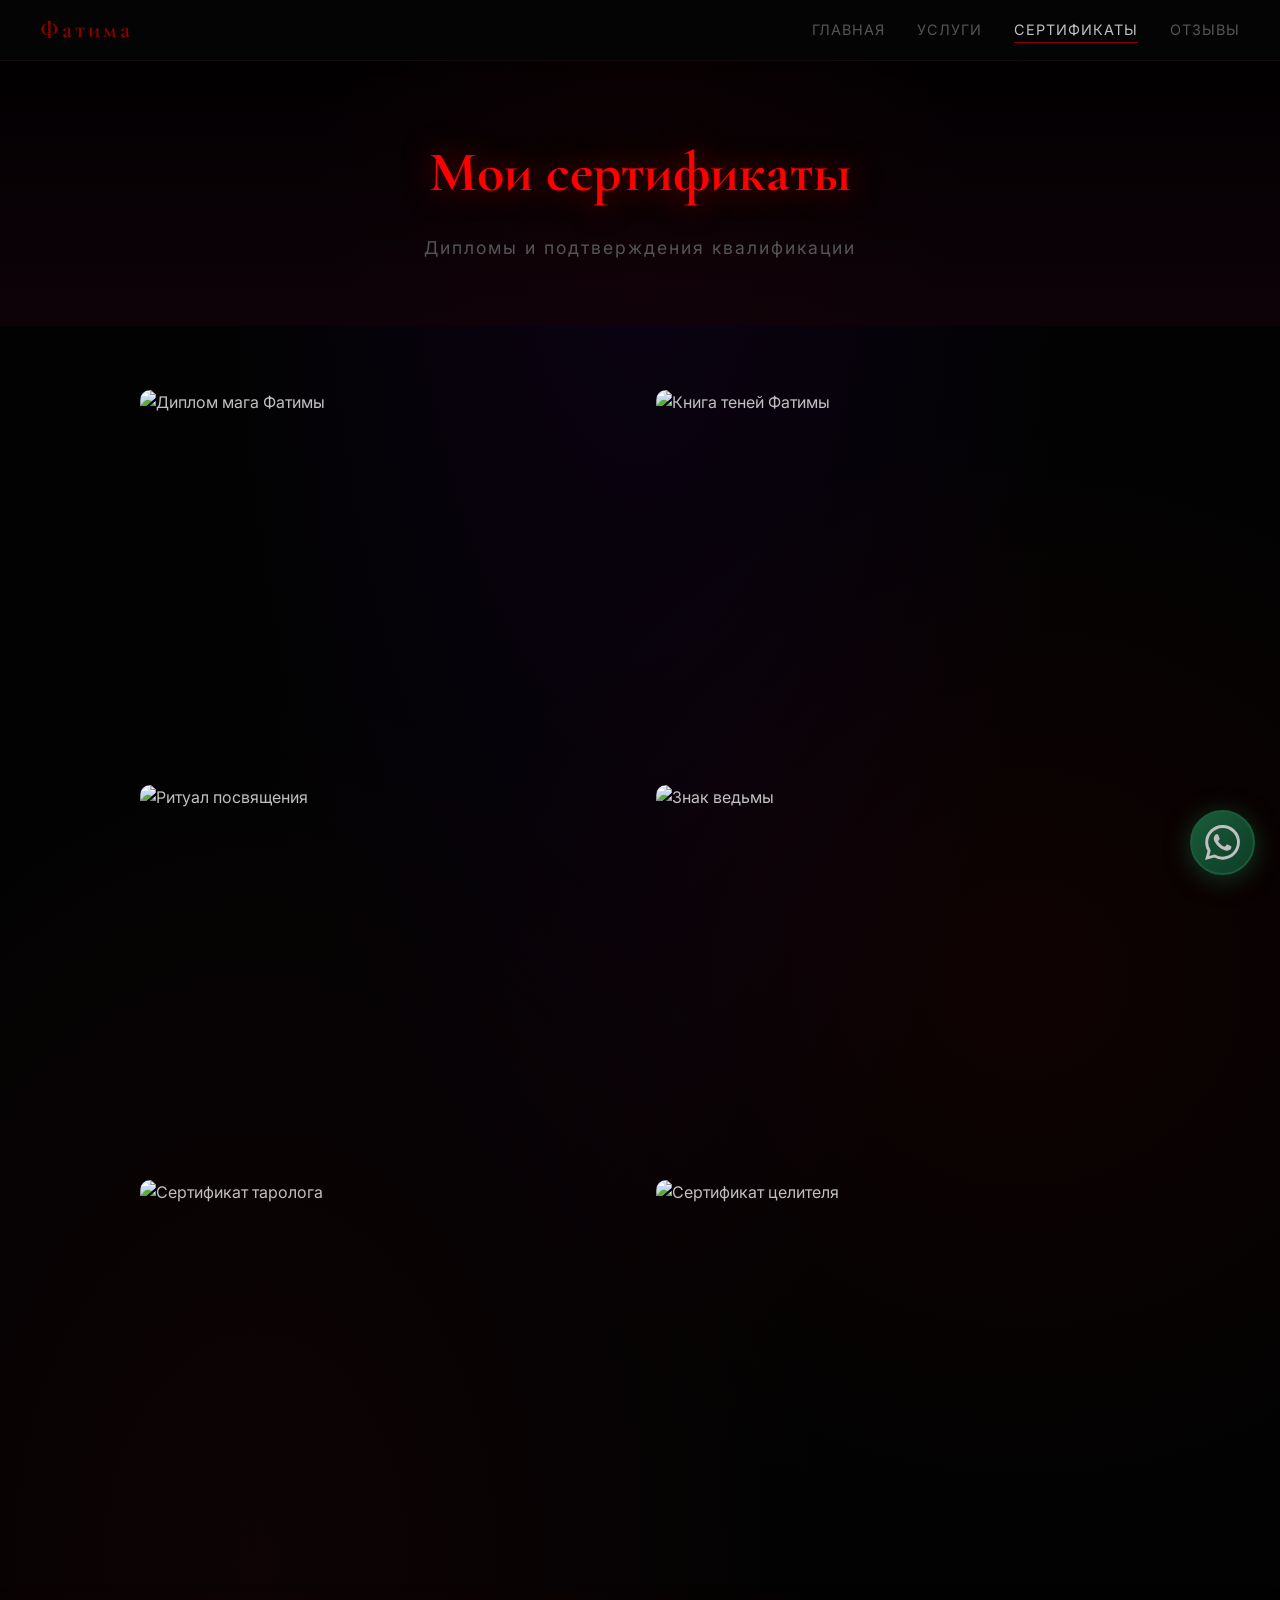
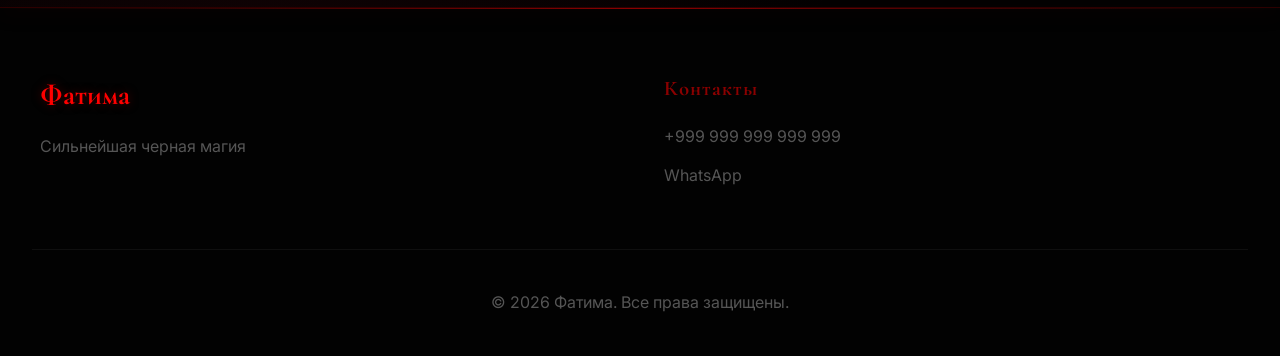
==== certificates.html @ 234cad8a "Add: navigation, services page, certificates page, favicon, og-image" ====
<!DOCTYPE html>
<html lang="ru">
<head>
    <meta charset="UTF-8">
    <meta name="viewport" content="width=device-width, initial-scale=1.0">
    <title>Сертификаты | Гадалка Фатима — Сильнейшая черная магия</title>
    <meta name="description" content="Сертификаты и дипломы гадалки Фатимы. Подтверждение квалификации в области магии и эзотерики.">
    <meta name="robots" content="index, follow">
    <link rel="canonical" href="https://c1utchw.github.io/darckmagicfatima/certificates.html">
    <meta property="og:title" content="Сертификаты | Гадалка Фатима">
    <meta property="og:description" content="Дипломы и сертификаты мага Фатимы.">
    <meta property="og:type" content="website">
    <meta property="og:url" content="https://c1utchw.github.io/darckmagicfatima/certificates.html">
    <meta property="og:image" content="images/og-image.svg">
    <link rel="icon" type="image/svg+xml" href="images/favicon.svg">
    <link rel="stylesheet" href="css/main.css">
    <link rel="stylesheet" href="css/responsive.css">
    <link rel="stylesheet" href="css/animations.css">
</head>
<body>
    <!-- ===== НАВИГАЦИЯ ===== -->
    <nav class="nav">
        <div class="nav-content">
            <a href="index.html" class="nav-logo">Фатима</a>
            <ul class="nav-links">
                <li><a href="index.html">Главная</a></li>
                <li><a href="services.html">Услуги</a></li>
                <li><a href="certificates.html" class="active">Сертификаты</a></li>
                <li><a href="index.html#reviews">Отзывы</a></li>
            </ul>
        </div>
    </nav>

    <!-- ===== ЗАГОЛОВОК СТРАНИЦЫ ===== -->
    <section class="page-header">
        <h1 class="page-title">Мои сертификаты</h1>
        <p class="page-subtitle">Дипломы и подтверждения квалификации</p>
    </section>

    <!-- ===== ГАЛЕРЕЯ СЕРТИФИКАТОВ ===== -->
    <section class="certificates-gallery">
        <div class="certificates-grid">
            <div class="certificate-item-large">
                <div class="certificate-placeholder-large">
                    <span class="occult-symbol">☥</span>
                    <span class="occult-text">Диплом мага</span>
                    <span class="occult-desc">Высшая школа магии</span>
                </div>
                <img src="images/certificate-1.jpg" alt="Диплом мага Фатимы" class="certificate-img-large" loading="lazy">
            </div>

            <div class="certificate-item-large">
                <div class="certificate-placeholder-large">
                    <span class="occult-symbol">⚚</span>
                    <span class="occult-text">Книга теней</span>
                    <span class="occult-desc">Посвящение в практики</span>
                </div>
                <img src="images/certificate-2.jpg" alt="Книга теней Фатимы" class="certificate-img-large" loading="lazy">
            </div>

            <div class="certificate-item-large">
                <div class="certificate-placeholder-large">
                    <span class="occult-symbol">⛤</span>
                    <span class="occult-text">Ритуал посвящения</span>
                    <span class="occult-desc">Прохождение обряда</span>
                </div>
                <img src="images/certificate-3.jpg" alt="Ритуал посвящения" class="certificate-img-large" loading="lazy">
            </div>

            <div class="certificate-item-large">
                <div class="certificate-placeholder-large">
                    <span class="occult-symbol">⚕</span>
                    <span class="occult-text">Знак ведьмы</span>
                    <span class="occult-desc">Подтверждение линии</span>
                </div>
                <img src="images/certificate-4.jpg" alt="Знак ведьмы" class="certificate-img-large" loading="lazy">
            </div>

            <div class="certificate-item-large">
                <div class="certificate-placeholder-large">
                    <span class="occult-symbol">✦</span>
                    <span class="occult-text">Таролог</span>
                    <span class="occult-desc">Сертификат таролога</span>
                </div>
                <img src="images/certificate-5.jpg" alt="Сертификат таролога" class="certificate-img-large" loading="lazy">
            </div>

            <div class="certificate-item-large">
                <div class="certificate-placeholder-large">
                    <span class="occult-symbol">◈</span>
                    <span class="occult-text">Целитель</span>
                    <span class="occult-desc">Энергетическая практика</span>
                </div>
                <img src="images/certificate-6.jpg" alt="Сертификат целителя" class="certificate-img-large" loading="lazy">
            </div>
        </div>
    </section>

    <!-- ===== ПОДВАЛ ===== -->
    <footer class="footer">
        <div class="footer-content">
            <div class="footer-section">
                <h3>Фатима</h3>
                <p>Сильнейшая черная магия</p>
            </div>
            <div class="footer-section">
                <h4>Контакты</h4>
                <p class="phone"><a href="tel:+999999999999999">+999 999 999 999 999</a></p>
                <p><a href="https://wa.me/999999999999999" target="_blank">WhatsApp</a></p>
            </div>
        </div>
        <div class="footer-bottom">
            <p>&copy; 2024 Фатима. Все права защищены.</p>
        </div>
    </footer>

    <!-- WhatsApp -->
    <a href="https://wa.me/999999999999999" class="whatsapp-float" target="_blank" rel="noopener" aria-label="Связаться в WhatsApp">
        <svg viewBox="0 0 24 24" fill="currentColor" width="32" height="32">
            <path d="M17.472 14.382c-.297-.149-1.758-.867-2.03-.967-.273-.099-.471-.148-.67.15-.197.297-.767.966-.94 1.164-.173.199-.347.223-.644.075-.297-.15-1.255-.463-2.39-1.475-.883-.788-1.48-1.761-1.653-2.059-.173-.297-.018-.458.13-.606.134-.133.298-.347.446-.52.149-.174.198-.298.298-.497.099-.198.05-.371-.025-.52-.075-.149-.669-1.612-.916-2.207-.242-.579-.487-.5-.669-.51-.173-.008-.371-.01-.57-.01-.198 0-.52.074-.792.372-.272.297-1.04 1.016-1.04 2.479 0 1.462 1.065 2.875 1.213 3.074.149.198 2.096 3.2 5.077 4.487.709.306 1.262.489 1.694.625.712.227 1.36.195 1.871.118.571-.085 1.758-.719 2.006-1.413.248-.694.248-1.289.173-1.413-.074-.124-.272-.198-.57-.347m-5.421 7.403h-.004a9.87 9.87 0 01-5.031-1.378l-.361-.214-3.741.982.998-3.648-.235-.374a9.86 9.86 0 01-1.51-5.26c.001-5.45 4.436-9.884 9.888-9.884 2.64 0 5.122 1.03 6.988 2.898a9.825 9.825 0 012.893 6.994c-.003 5.45-4.437 9.884-9.885 9.884m8.413-18.297A11.815 11.815 0 0012.05 0C5.495 0 .16 5.335.157 11.892c0 2.096.547 4.142 1.588 5.945L.057 24l6.305-1.654a11.882 11.882 0 005.683 1.448h.005c6.554 0 11.89-5.335 11.893-11.893a11.821 11.821 0 00-3.48-8.413Z"/>
        </svg>
    </a>

    <script src="js/main.js" defer></script>
</body>
</html>
---- css/main.css ----
/* ===== ШРИФТЫ (из siteshkull) ===== */
@import url('https://fonts.googleapis.com/css2?family=Inter:wght@300;400;500;600;700&family=Cormorant+Garamond:wght@400;500;600;700&display=swap');

/* ===== CSS ПЕРЕМЕННЫЕ ===== */
:root {
    --color-bg-dark: #020202;
    --color-bg-purple: #0d0208;
    --color-bg-red: #1a0505;
    --color-bg-card: #0a0a0f;
    --color-accent: #8b0000;
    --color-accent-bright: #ff0000;
    --color-blood: #720e1e;
    --color-purple-glow: #4a0080;
    --color-text-light: #c0c0c0;
    --color-text-muted: #555555;
    --color-whatsapp: #1a5c3a;
    --color-whatsapp-dark: #0d3d26;
    --color-firefly: #ff4400;
    
    --font-primary: 'Inter', sans-serif;
    --font-heading: 'Cormorant Garamond', serif;
    
    --shadow-accent: 0 0 30px rgba(139, 0, 0, 0.5);
    --shadow-card: 0 10px 50px rgba(0, 0, 0, 0.8);
    --shadow-purple: 0 0 40px rgba(74, 0, 128, 0.4);
}

/* ===== НАВИГАЦИЯ ===== */
.nav {
    position: fixed;
    top: 0;
    left: 0;
    right: 0;
    background: rgba(5, 5, 5, 0.95);
    backdrop-filter: blur(10px);
    border-bottom: 1px solid rgba(30, 20, 20, 0.5);
    z-index: 1000;
    padding: 0 2rem;
}

.nav-content {
    max-width: 1200px;
    margin: 0 auto;
    display: flex;
    justify-content: space-between;
    align-items: center;
    height: 60px;
}

.nav-logo {
    font-family: var(--font-heading);
    font-size: 1.5rem;
    color: var(--color-accent);
    text-decoration: none;
    letter-spacing: 3px;
    font-weight: 600;
}

.nav-links {
    display: flex;
    gap: 2rem;
    list-style: none;
}

.nav-links a {
    color: var(--color-text-muted);
    text-decoration: none;
    font-size: 0.9rem;
    letter-spacing: 1px;
    text-transform: uppercase;
    transition: color 0.3s ease;
    position: relative;
}

.nav-links a:hover,
.nav-links a.active {
    color: var(--color-text-light);
}

.nav-links a::after {
    content: '';
    position: absolute;
    bottom: -5px;
    left: 0;
    width: 0;
    height: 1px;
    background: var(--color-accent);
    transition: width 0.3s ease;
}

.nav-links a:hover::after,
.nav-links a.active::after {
    width: 100%;
}

/* ===== ЗАГОЛОВОК СТРАНИЦЫ ===== */
.page-header {
    padding: 8rem 2rem 4rem;
    text-align: center;
    background: linear-gradient(180deg, #000000 0%, #0d0208 100%);
    position: relative;
}

.page-header::before {
    content: '';
    position: absolute;
    top: 0;
    left: 0;
    right: 0;
    bottom: 0;
    background-image: radial-gradient(circle at 50% 50%, rgba(139, 0, 0, 0.05) 0%, transparent 50%);
    pointer-events: none;
}

.page-title {
    font-family: var(--font-heading);
    font-size: clamp(2rem, 6vw, 3.5rem);
    color: var(--color-accent-bright);
    text-shadow: 0 0 30px rgba(139, 0, 0, 0.8);
    margin-bottom: 1rem;
    position: relative;
}

.page-subtitle {
    color: var(--color-text-muted);
    font-size: 1.1rem;
    letter-spacing: 2px;
    position: relative;
}

/* ===== ДЕТАЛЬНЫЕ УСЛУГИ ===== */
.services-detailed {
    padding: 4rem 2rem;
    max-width: 1000px;
    margin: 0 auto;
}

.service-detail {
    display: grid;
    grid-template-columns: 80px 1fr;
    gap: 2rem;
    padding: 3rem 0;
    border-bottom: 1px solid rgba(30, 20, 20, 0.5);
}

.service-detail:last-child {
    border-bottom: none;
}

.service-number {
    font-family: var(--font-heading);
    font-size: 3rem;
    color: var(--color-accent);
    opacity: 0.3;
    line-height: 1;
}

.service-content h2 {
    font-family: var(--font-heading);
    font-size: 1.8rem;
    color: var(--color-text-light);
    margin-bottom: 1rem;
}

.service-content p {
    color: var(--color-text-muted);
    line-height: 1.8;
    margin-bottom: 1.5rem;
}

.service-features {
    list-style: none;
    margin-bottom: 2rem;
}

.service-features li {
    color: var(--color-text-muted);
    padding: 0.3rem 0;
    padding-left: 1.5rem;
    position: relative;
}

.service-features li::before {
    content: '—';
    position: absolute;
    left: 0;
    color: var(--color-accent);
    opacity: 0.5;
}

.service-price-large {
    display: inline-block;
    font-size: 1.3rem;
    color: var(--color-accent);
    margin-right: 2rem;
    font-weight: 600;
}

/* ===== ГАЛЕРЕЯ СЕРТИФИКАТОВ ===== */
.certificates-gallery {
    padding: 4rem 2rem;
    max-width: 1200px;
    margin: 0 auto;
}

.certificates-gallery .certificates-grid {
    grid-template-columns: repeat(auto-fit, minmax(350px, 1fr));
}

.certificate-item-large {
    position: relative;
}

.certificate-placeholder-large {
    width: 100%;
    aspect-ratio: 4/3;
    background: linear-gradient(145deg, #0a0a0f, #0d0208);
    border: 2px solid rgba(30, 20, 20, 0.5);
    border-radius: 10px;
    display: flex;
    flex-direction: column;
    align-items: center;
    justify-content: center;
    transition: all 0.3s ease;
}

.certificate-placeholder-large:hover {
    border-color: var(--color-accent);
}

.certificate-placeholder-large .occult-symbol {
    font-size: 3rem;
    opacity: 0.3;
    margin-bottom: 0.5rem;
}

.certificate-placeholder-large .occult-text {
    font-size: 1rem;
    color: var(--color-text-muted);
    letter-spacing: 2px;
    text-transform: uppercase;
}

.certificate-placeholder-large .occult-desc {
    font-size: 0.8rem;
    color: var(--color-text-muted);
    opacity: 0.5;
    margin-top: 0.5rem;
}

.certificate-img-large {
    width: 100%;
    aspect-ratio: 4/3;
    object-fit: cover;
    border-radius: 10px;
    display: none;
}

.certificate-img-large[src]:not([src=""]) {
    display: block;
}

.certificate-img-large[src]:not([src=""]) + .certificate-placeholder-large,
.certificate-item-large:has(.certificate-img-large[src]:not([src=""])) .certificate-placeholder-large {
    display: none;
}

/* ===== АДАПТИВ НАВИГАЦИИ ===== */
@media (max-width: 768px) {
    .nav {
        padding: 0 1rem;
    }
    
    .nav-content {
        height: 50px;
    }
    
    .nav-logo {
        font-size: 1.2rem;
    }
    
    .nav-links {
        gap: 1rem;
    }
    
    .nav-links a {
        font-size: 0.75rem;
    }
    
    .page-header {
        padding: 6rem 1rem 3rem;
    }
    
    .service-detail {
        grid-template-columns: 1fr;
        gap: 1rem;
    }
    
    .service-number {
        font-size: 2rem;
    }
    
    .certificates-gallery .certificates-grid {
        grid-template-columns: 1fr;
    }
}

/* ===== БАЗОВЫЕ СТИЛИ ===== */
* {
    margin: 0;
    padding: 0;
    box-sizing: border-box;
}

html {
    scroll-behavior: smooth;
}

body {
    font-family: var(--font-primary);
    background-color: var(--color-bg-dark);
    background-image: 
        radial-gradient(ellipse at 50% 0%, rgba(74, 0, 128, 0.15) 0%, transparent 50%),
        radial-gradient(ellipse at 80% 50%, rgba(139, 0, 0, 0.1) 0%, transparent 40%),
        radial-gradient(ellipse at 20% 80%, rgba(114, 14, 30, 0.1) 0%, transparent 40%);
    color: var(--color-text-light);
    line-height: 1.6;
    overflow-x: hidden;
}

a {
    color: var(--color-gold);
    text-decoration: none;
    transition: color 0.3s ease;
}

a:hover {
    color: var(--color-gold-dim);
}

ul {
    list-style: none;
}

img {
    max-width: 100%;
    height: auto;
    display: block;
}

/* ===== ЗАГОЛОВКИ СЕКЦИЙ ===== */
.section-title {
    font-family: var(--font-heading);
    font-size: clamp(2rem, 6vw, 3.5rem);
    color: var(--color-accent-bright);
    text-align: center;
    margin-bottom: 3rem;
    text-shadow: 0 0 30px rgba(139, 0, 0, 0.8),
                 0 0 60px rgba(139, 0, 0, 0.4),
                 0 0 10px rgba(0, 0, 0, 1);
    letter-spacing: 3px;
    font-weight: 700;
}

/* ===== ГЕРОЙ-СЕКЦИЯ ===== */
.hero {
    min-height: 100vh;
    background: linear-gradient(180deg, #000000 0%, #0d0208 40%, #1a0505 70%, #050505 100%),
                url('https://images.unsplash.com/photo-1511497584788-876760111969?w=1920&q=80') center/cover no-repeat;
    background-blend-mode: multiply;
    display: flex;
    flex-direction: column;
    align-items: center;
    justify-content: center;
    padding: 2rem;
    position: relative;
    overflow: hidden;
}

.hero::before {
    content: '';
    position: absolute;
    top: 0;
    left: 0;
    right: 0;
    bottom: 0;
    background: 
        radial-gradient(circle at 30% 70%, rgba(139, 0, 0, 0.15) 0%, transparent 50%),
        radial-gradient(circle at 70% 30%, rgba(74, 0, 128, 0.12) 0%, transparent 50%),
        repeating-linear-gradient(0deg, transparent, transparent 2px, rgba(0, 0, 0, 0.3) 2px, rgba(0, 0, 0, 0.3) 4px);
    pointer-events: none;
    opacity: 0.6;
}

.hero::after {
    content: '';
    position: absolute;
    top: 0;
    left: 0;
    right: 0;
    bottom: 0;
    background-image: url("data:image/svg+xml,%3Csvg viewBox='0 0 200 200' xmlns='http://www.w3.org/2000/svg'%3E%3Cfilter id='noise'%3E%3CfeTurbulence type='fractalNoise' baseFrequency='0.9' numOctaves='4' stitchTiles='stitch'/%3E%3C/filter%3E%3Crect width='100%25' height='100%25' filter='url(%23noise)' opacity='0.05'/%3E%3C/svg%3E");
    pointer-events: none;
    opacity: 0.4;
}

/* ===== СВЕТЛЯЧКИ ===== */
.fireflies-container {
    position: absolute;
    top: 0;
    left: 0;
    width: 100%;
    height: 100%;
    pointer-events: none;
    overflow: hidden;
    z-index: 1;
}

.firefly {
    position: absolute;
    width: 4px;
    height: 4px;
    background: var(--color-firefly);
    border-radius: 50%;
    box-shadow: 
        0 0 10px var(--color-firefly),
        0 0 20px var(--color-firefly),
        0 0 30px var(--color-firefly);
    animation: fireflyFloat 15s infinite;
    opacity: 0;
}

.firefly:nth-child(1) { left: 10%; animation-delay: 0s; animation-duration: 18s; }
.firefly:nth-child(2) { left: 20%; animation-delay: 2s; animation-duration: 22s; }
.firefly:nth-child(3) { left: 30%; animation-delay: 4s; animation-duration: 20s; }
.firefly:nth-child(4) { left: 40%; animation-delay: 1s; animation-duration: 25s; }
.firefly:nth-child(5) { left: 50%; animation-delay: 3s; animation-duration: 19s; }
.firefly:nth-child(6) { left: 60%; animation-delay: 5s; animation-duration: 21s; }
.firefly:nth-child(7) { left: 70%; animation-delay: 2.5s; animation-duration: 23s; }
.firefly:nth-child(8) { left: 80%; animation-delay: 4.5s; animation-duration: 17s; }
.firefly:nth-child(9) { left: 90%; animation-delay: 1.5s; animation-duration: 24s; }
.firefly:nth-child(10) { left: 15%; animation-delay: 3.5s; animation-duration: 16s; }
.firefly:nth-child(11) { left: 45%; animation-delay: 0.5s; animation-duration: 26s; }
.firefly:nth-child(12) { left: 75%; animation-delay: 5.5s; animation-duration: 18s; }

@keyframes fireflyFloat {
    0%, 100% {
        opacity: 0;
        transform: translateY(100vh) scale(0);
    }
    10% {
        opacity: 1;
    }
    90% {
        opacity: 1;
    }
    50% {
        transform: translateY(50vh) translateX(50px) scale(1);
    }
}

.hero-content {
    text-align: center;
    z-index: 10;
    max-width: 800px;
    position: relative;
}

/* ===== ДЕРЕВЬЯ ПО КРАЯМ ===== */
.trees-container {
    position: absolute;
    bottom: 0;
    left: 0;
    width: 100%;
    height: 100%;
    pointer-events: none;
    z-index: 5;
    overflow: hidden;
}

.tree {
    position: absolute;
    bottom: 0;
    pointer-events: auto;
    cursor: pointer;
    transition: all 0.5s ease;
    filter: drop-shadow(0 0 20px rgba(0, 0, 0, 0.8));
}

.tree-left-1 {
    left: -50px;
    bottom: -50px;
    width: 200px;
    height: 400px;
    transform: rotate(-5deg);
}

.tree-left-2 {
    left: 80px;
    bottom: -30px;
    width: 150px;
    height: 300px;
    transform: rotate(-3deg);
}

.tree-right-1 {
    right: -50px;
    bottom: -50px;
    width: 200px;
    height: 400px;
    transform: rotate(5deg) scaleX(-1);
}

.tree-right-2 {
    right: 80px;
    bottom: -30px;
    width: 150px;
    height: 300px;
    transform: rotate(3deg) scaleX(-1);
}

.tree:hover {
    transform: scale(1.05) rotate(var(--rotation, 0deg));
    filter: drop-shadow(0 0 30px rgba(139, 0, 0, 0.6));
}

.tree svg {
    width: 100%;
    height: 100%;
    fill: #0a0a0a;
}

.tree:hover svg {
    fill: #1a0505;
}

/* Tooltip для дерева */
.tree::after {
    content: attr(data-tooltip);
    position: absolute;
    bottom: 100%;
    left: 50%;
    transform: translateX(-50%) translateY(10px);
    background: rgba(10, 10, 15, 0.95);
    color: #555;
    padding: 0.5rem 1rem;
    border-radius: 3px;
    font-size: 0.75rem;
    white-space: nowrap;
    opacity: 0;
    visibility: hidden;
    transition: all 0.3s ease;
    border: 1px solid #1a1a1a;
    letter-spacing: 1px;
    text-transform: uppercase;
    z-index: 100;
}

.tree:hover::after {
    opacity: 1;
    visibility: visible;
    transform: translateX(-50%) translateY(-10px);
}

.hero-title {
    font-family: var(--font-heading);
    font-size: clamp(2.5rem, 10vw, 6rem);
    color: #ff0000;
    text-shadow: 0 0 40px rgba(255, 0, 0, 0.8),
                 0 0 80px rgba(139, 0, 0, 0.6),
                 0 0 120px rgba(74, 0, 128, 0.4),
                 0 5px 10px rgba(0, 0, 0, 1);
    margin-bottom: 0.5rem;
    letter-spacing: 5px;
    animation: darkGlow 4s ease-in-out infinite alternate, flicker 0.1s infinite;
    font-weight: 700;
    text-transform: uppercase;
}

@keyframes darkGlow {
    from {
        text-shadow: 0 0 40px rgba(255, 0, 0, 0.8),
                     0 0 80px rgba(139, 0, 0, 0.6),
                     0 0 120px rgba(74, 0, 128, 0.4);
        opacity: 0.9;
    }
    to {
        text-shadow: 0 0 60px rgba(255, 0, 0, 1),
                     0 0 100px rgba(139, 0, 0, 0.8),
                     0 0 150px rgba(74, 0, 128, 0.6);
        opacity: 1;
    }
}

@keyframes flicker {
    0%, 100% { opacity: 1; }
    92% { opacity: 1; }
    93% { opacity: 0.8; }
    94% { opacity: 1; }
    95% { opacity: 0.9; }
    96% { opacity: 1; }
}

.hero-subtitle {
    font-family: var(--font-primary);
    font-size: clamp(1.5rem, 5vw, 3rem);
    color: var(--color-text-muted);
    margin-bottom: 2rem;
    font-weight: 300;
    letter-spacing: 8px;
    text-transform: uppercase;
    text-shadow: 0 0 10px rgba(139, 0, 0, 0.5);
}

/* ===== КНОПКА WHATSAPP В ГЕРОЕ ===== */
.whatsapp-btn {
    background: linear-gradient(180deg, #1a5c3a 0%, #0d3d26 100%);
    color: #c0c0c0;
    padding: 1rem 2.5rem;
    border-radius: 50px;
    text-decoration: none;
    font-family: var(--font-primary);
    font-weight: 600;
    font-size: 1.1rem;
    display: inline-flex;
    align-items: center;
    gap: 0.8rem;
    transition: all 0.3s ease;
    box-shadow: 0 4px 20px rgba(26, 92, 58, 0.5);
    border: 2px solid #1a5c3a;
    text-transform: uppercase;
    letter-spacing: 1px;
}

.whatsapp-btn:hover {
    background: linear-gradient(180deg, #0d3d26 0%, #052015 100%);
    border-color: #2d7a50;
    transform: translateY(-5px);
    box-shadow: 0 10px 40px rgba(26, 92, 58, 0.8);
    color: #ffffff;
}

.whatsapp-icon {
    display: flex;
    align-items: center;
    justify-content: center;
}

/* ===== РАМКА ДЛЯ ФОТО ===== */
.hero-image-placeholder {
    width: 300px;
    height: 420px;
    border: 3px solid var(--color-accent);
    border-radius: 20px;
    margin-top: 3rem;
    display: flex;
    flex-direction: column;
    align-items: center;
    justify-content: center;
    background: linear-gradient(180deg, rgba(139, 0, 0, 0.1) 0%, rgba(0, 0, 0, 0.5) 100%);
    z-index: 1;
    transition: all 0.3s ease;
    box-shadow: 
        0 0 30px rgba(139, 0, 0, 0.4),
        inset 0 0 50px rgba(0, 0, 0, 0.8);
    position: relative;
}

.hero-image-placeholder::before {
    content: '';
    position: absolute;
    top: -3px;
    left: -3px;
    right: -3px;
    bottom: -3px;
    border-radius: 20px;
    background: linear-gradient(45deg, #8b0000, #4a0080, #8b0000);
    z-index: -1;
    animation: borderRotate 3s linear infinite;
    opacity: 0.5;
}

@keyframes borderRotate {
    0%, 100% { opacity: 0.3; }
    50% { opacity: 0.7; }
}

.hero-image-placeholder:hover {
    border-color: var(--color-accent-bright);
    box-shadow: 
        0 0 50px rgba(255, 0, 0, 0.6),
        inset 0 0 50px rgba(0, 0, 0, 0.8);
    transform: scale(1.02);
}

.placeholder-text {
    color: var(--color-accent-bright);
    font-family: var(--font-primary);
    font-size: 1.5rem;
    margin-bottom: 0.5rem;
    text-shadow: 0 0 10px rgba(255, 0, 0, 0.5);
    letter-spacing: 2px;
}

.placeholder-hint {
    color: var(--color-text-muted);
    font-size: 0.9rem;
    opacity: 0.6;
}

/* Скрыть плейсхолдер когда есть фото */
.certificate-img[src],
.hero-image-placeholder[src] {
    display: block;
}

.certificate-placeholder:has(+ .certificate-img[src]) {
    display: none;
}

/* ===== СЕКЦИЯ УСЛУГ ===== */
.services {
    padding: 6rem 2rem;
    background: linear-gradient(180deg, #050505 0%, #0d0208 50%, #1a0505 100%),
                url('https://images.unsplash.com/photo-1448375240586-882707db888b?w=1920&q=80') center/cover no-repeat fixed;
    background-blend-mode: multiply;
    position: relative;
}

.services::before {
    content: '';
    position: absolute;
    top: 0;
    left: 0;
    right: 0;
    bottom: 0;
    background-image: 
        radial-gradient(circle at 50% 50%, rgba(139, 0, 0, 0.05) 0%, transparent 50%),
        url("data:image/svg+xml,%3Csvg viewBox='0 0 200 200' xmlns='http://www.w3.org/2000/svg'%3E%3Cfilter id='noise2'%3E%3CfeTurbulence type='fractalNoise' baseFrequency='0.8' numOctaves='3' stitchTiles='stitch'/%3E%3C/filter%3E%3Crect width='100%25' height='100%25' filter='url(%23noise2)' opacity='0.03'/%3E%3C/svg%3E");
    pointer-events: none;
}

/* ===== ТУМАН НА CSS ===== */
.fog-container {
    position: fixed;
    top: 0;
    left: 0;
    width: 100%;
    height: 100%;
    pointer-events: none;
    z-index: 50;
    overflow: hidden;
}

.fog {
    position: absolute;
    width: 300%;
    height: 100%;
    background: 
        radial-gradient(ellipse at 30% 50%, rgba(20, 20, 30, 0.9) 0%, transparent 50%),
        radial-gradient(ellipse at 70% 60%, rgba(15, 15, 25, 0.8) 0%, transparent 45%),
        radial-gradient(ellipse at 50% 80%, rgba(25, 20, 30, 0.7) 0%, transparent 40%);
    filter: blur(60px);
    animation: fogMove 40s linear infinite;
}

.fog-layer-1 {
    top: -20%;
    opacity: 0.6;
    animation-duration: 35s;
}

.fog-layer-2 {
    top: 30%;
    opacity: 0.4;
    animation-direction: reverse;
    animation-duration: 50s;
    background: 
        radial-gradient(ellipse at 20% 40%, rgba(30, 20, 20, 0.8) 0%, transparent 45%),
        radial-gradient(ellipse at 80% 70%, rgba(20, 20, 30, 0.7) 0%, transparent 40%);
}

.fog-layer-3 {
    top: 60%;
    opacity: 0.3;
    animation-duration: 45s;
    background: 
        radial-gradient(ellipse at 50% 50%, rgba(15, 15, 20, 0.9) 0%, transparent 50%);
}

@keyframes fogMove {
    0% { transform: translateX(-66%); }
    100% { transform: translateX(0%); }
}

/* ===== ВОРОНЫ ===== */
.crows-container {
    position: fixed;
    top: 0;
    left: 0;
    width: 100%;
    height: 100%;
    pointer-events: none;
    z-index: 4;
    overflow: hidden;
}

.crow {
    position: absolute;
    width: 30px;
    height: 20px;
    opacity: 0;
    animation: crowFly 20s linear infinite;
}

.crow svg {
    width: 100%;
    height: 100%;
    fill: #000;
}

.crow-1 { top: 10%; left: -50px; animation-delay: 0s; animation-duration: 25s; }
.crow-2 { top: 20%; left: -50px; animation-delay: 5s; animation-duration: 22s; }
.crow-3 { top: 15%; left: -50px; animation-delay: 10s; animation-duration: 28s; }

@keyframes crowFly {
    0% {
        opacity: 0;
        transform: translateX(0) translateY(0) scale(0.5);
    }
    10% {
        opacity: 0.8;
    }
    90% {
        opacity: 0.8;
    }
    100% {
        opacity: 0;
        transform: translateX(calc(100vw + 200px)) translateY(100px) scale(0.8);
    }
}

/* ===== ПАУТИНА ===== */
.web {
    position: fixed;
    top: 0;
    left: 0;
    width: 150px;
    height: 150px;
    background-image: url("data:image/svg+xml,%3Csvg viewBox='0 0 150 150' xmlns='http://www.w3.org/2000/svg'%3E%3Ccircle cx='75' cy='75' r='70' fill='none' stroke='%23333' stroke-width='1' opacity='0.5'/%3E%3Ccircle cx='75' cy='75' r='50' fill='none' stroke='%23333' stroke-width='1' opacity='0.5'/%3E%3Ccircle cx='75' cy='75' r='30' fill='none' stroke='%23333' stroke-width='1' opacity='0.5'/%3E%3Cline x1='75' y1='5' x2='75' y2='145' stroke='%23333' stroke-width='1' opacity='0.5'/%3E%3Cline x1='5' y1='75' x2='145' y2='75' stroke='%23333' stroke-width='1' opacity='0.5'/%3E%3Cline x1='25' y1='25' x2='125' y2='125' stroke='%23333' stroke-width='1' opacity='0.5'/%3E%3Cline x1='125' y1='25' x2='25' y2='125' stroke='%23333' stroke-width='1' opacity='0.5'/%3E%3C/svg%3E");
    opacity: 0.3;
    z-index: 3;
    pointer-events: none;
}

.web-corner-1 { top: 0; left: 0; transform: rotate(0deg); }
.web-corner-2 { top: 0; right: 0; transform: rotate(90deg); }
.web-corner-3 { bottom: 0; left: 0; transform: rotate(-90deg); }
.web-corner-4 { bottom: 0; right: 0; transform: rotate(180deg); }

.services-grid {
    display: grid;
    grid-template-columns: repeat(auto-fit, minmax(280px, 1fr));
    gap: 2rem;
    max-width: 1200px;
    margin: 0 auto;
    position: relative;
    z-index: 1;
}

.service-card {
    background: linear-gradient(145deg, #0a0a0f, #0d0208);
    border: 1px solid rgba(139, 0, 0, 0.3);
    border-radius: 15px;
    padding: 2.5rem 2rem;
    text-align: center;
    transition: all 0.4s ease;
    position: relative;
    overflow: hidden;
    box-shadow: 0 10px 40px rgba(0, 0, 0, 0.6);
}

.service-card::before {
    content: '';
    position: absolute;
    top: 0;
    left: 0;
    right: 0;
    height: 3px;
    background: linear-gradient(90deg, transparent, #8b0000, transparent);
    transform: scaleX(0);
    transition: transform 0.4s ease;
}

.service-card::after {
    content: '';
    position: absolute;
    top: 0;
    left: 0;
    right: 0;
    bottom: 0;
    background: radial-gradient(circle at center, rgba(139, 0, 0, 0.1) 0%, transparent 70%);
    opacity: 0;
    transition: opacity 0.4s ease;
}

.service-card:hover {
    transform: translateY(-10px);
    border-color: #ff0000;
    box-shadow: 0 20px 60px rgba(139, 0, 0, 0.4);
}

.service-card:hover::before {
    transform: scaleX(1);
}

.service-card:hover::after {
    opacity: 1;
}

.service-icon {
    font-size: 4rem;
    margin-bottom: 1.5rem;
    display: block;
    filter: drop-shadow(0 0 10px rgba(139, 0, 0, 0.5));
    transition: all 0.4s ease;
}

.service-card:hover .service-icon {
    transform: scale(1.2) rotate(5deg);
    filter: drop-shadow(0 0 20px rgba(255, 0, 0, 0.8));
}

.service-card h3 {
    font-family: var(--font-heading);
    font-size: 1.5rem;
    color: var(--color-accent-bright);
    margin-bottom: 1rem;
    text-shadow: 0 0 10px rgba(139, 0, 0, 0.5);
    font-weight: 600;
}

.service-card p {
    color: var(--color-text-muted);
    margin-bottom: 1.5rem;
    font-size: 0.95rem;
    line-height: 1.7;
}

.service-price {
    display: inline-block;
    background: rgba(139, 0, 0, 0.2);
    color: var(--color-accent-bright);
    padding: 0.5rem 1.5rem;
    border-radius: 25px;
    font-weight: 600;
    border: 1px solid rgba(139, 0, 0, 0.5);
    text-shadow: 0 0 5px rgba(139, 0, 0, 0.5);
}

/* ===== СЕКЦИЯ СЕРТИФИКАТОВ ===== */
.certificates {
    padding: 6rem 2rem;
    background: linear-gradient(180deg, #1a0505 0%, #050505 100%);
    position: relative;
}

.certificates::before {
    content: '';
    position: absolute;
    top: 0;
    left: 0;
    right: 0;
    bottom: 0;
    background-image: radial-gradient(circle at 30% 70%, rgba(74, 0, 128, 0.08) 0%, transparent 50%);
    pointer-events: none;
}

.certificates-grid {
    display: grid;
    grid-template-columns: repeat(auto-fit, minmax(250px, 1fr));
    gap: 2rem;
    max-width: 1000px;
    margin: 0 auto;
    position: relative;
    z-index: 1;
}

.certificate-item {
    position: relative;
}

.certificate-placeholder {
    width: 100%;
    aspect-ratio: 4/3;
    background: linear-gradient(145deg, #0a0a0f, #0d0208);
    border: 3px solid var(--color-accent);
    border-radius: 15px;
    display: flex;
    align-items: center;
    justify-content: center;
    color: var(--color-accent-bright);
    font-family: var(--font-primary);
    font-size: 1.2rem;
    transition: all 0.3s ease;
    box-shadow: 0 10px 30px rgba(0, 0, 0, 0.6);
}

.certificate-placeholder:hover {
    border-color: var(--color-accent-bright);
    background: rgba(139, 0, 0, 0.1);
    box-shadow: 0 0 40px rgba(139, 0, 0, 0.4);
    transform: scale(1.03);
}

.occult-symbol {
    font-size: 3rem;
    margin-bottom: 1rem;
    opacity: 0.4;
    display: block;
}

.occult-text {
    font-size: 0.9rem;
    letter-spacing: 2px;
    text-transform: uppercase;
    opacity: 0.6;
}

.certificate-img {
    width: 100%;
    height: 100%;
    object-fit: cover;
    border-radius: 15px;
    box-shadow: var(--shadow-card);
    display: none;
}

.certificate-img[src]:not([src=""]) {
    display: block;
}

.certificate-img[src]:not([src=""]) + .certificate-placeholder,
.certificate-item:has(.certificate-img[src]:not([src=""])) .certificate-placeholder {
    display: none;
}

/* ===== СЕКЦИЯ ОТЗЫВОВ ===== */
.reviews {
    padding: 6rem 2rem;
    background: linear-gradient(180deg, #050505 0%, #0d0208 100%);
    position: relative;
}

.reviews::before {
    content: '';
    position: absolute;
    top: 0;
    left: 0;
    right: 0;
    bottom: 0;
    background-image: radial-gradient(circle at 70% 30%, rgba(139, 0, 0, 0.06) 0%, transparent 50%);
    pointer-events: none;
}

.reviews-grid {
    display: grid;
    grid-template-columns: repeat(auto-fit, minmax(320px, 1fr));
    gap: 2rem;
    max-width: 1200px;
    margin: 0 auto;
    position: relative;
    z-index: 1;
}

.review-card {
    background: linear-gradient(145deg, #0a0a0f, #0d0208);
    border-radius: 15px;
    padding: 2.5rem;
    border-left: 4px solid var(--color-accent);
    transition: all 0.3s ease;
    box-shadow: 0 10px 40px rgba(0, 0, 0, 0.6);
    position: relative;
    overflow: hidden;
}

.review-card::before {
    content: '"';
    position: absolute;
    top: -10px;
    right: 20px;
    font-size: 8rem;
    color: rgba(139, 0, 0, 0.1);
    font-family: Georgia, serif;
    line-height: 1;
}

.review-card:hover {
    transform: translateX(10px);
    border-left-color: var(--color-accent-bright);
    box-shadow: 0 10px 60px rgba(139, 0, 0, 0.3);
}

.review-stars {
    color: var(--color-accent);
    margin-bottom: 1rem;
    font-size: 1.1rem;
    letter-spacing: 5px;
    opacity: 0.7;
}

.review-text {
    font-style: italic;
    color: var(--color-text-muted);
    margin-bottom: 1.5rem;
    line-height: 1.8;
    font-size: 1rem;
}

.review-author {
    color: var(--color-accent);
    font-weight: 600;
    text-align: right;
    font-family: var(--font-heading);
    font-size: 1.1rem;
    letter-spacing: 1px;
}

/* ===== СЕКЦИЯ ВИДЕО ===== */
.video-section {
    padding: 6rem 2rem;
    background: linear-gradient(180deg, #0d0208 0%, #1a0505 100%);
    text-align: center;
    position: relative;
}

.video-section::before {
    content: '';
    position: absolute;
    top: 0;
    left: 0;
    right: 0;
    bottom: 0;
    background-image: radial-gradient(circle at 50% 30%, rgba(74, 0, 128, 0.1) 0%, transparent 50%);
    pointer-events: none;
}

.video-intro {
    max-width: 800px;
    margin: 0 auto 3rem;
    position: relative;
    z-index: 1;
}

.video-text {
    color: var(--color-text-muted);
    font-size: 1.1rem;
    line-height: 1.8;
    margin-top: 1.5rem;
}

.video-container {
    max-width: 800px;
    margin: 0 auto;
    border-radius: 15px;
    overflow: hidden;
    box-shadow: 0 20px 80px rgba(139, 0, 0, 0.3);
    border: 2px solid var(--color-accent);
    position: relative;
    z-index: 1;
}

#youtube-player {
    width: 100%;
    aspect-ratio: 16/9;
}

#youtube-player iframe {
    width: 100%;
    height: 100%;
}

/* ===== ПОДВАЛ ===== */
.footer {
    background: #020202;
    padding: 4rem 2rem 2rem;
    border-top: 1px solid rgba(139, 0, 0, 0.3);
    position: relative;
}

.footer::before {
    content: '';
    position: absolute;
    top: 0;
    left: 0;
    right: 0;
    height: 1px;
    background: linear-gradient(90deg, transparent, #8b0000, transparent);
    box-shadow: 0 0 20px rgba(139, 0, 0, 0.5);
}

.footer-content {
    display: grid;
    grid-template-columns: repeat(auto-fit, minmax(220px, 1fr));
    gap: 3rem;
    max-width: 1200px;
    margin: 0 auto 3rem;
}

.footer-section h3 {
    font-family: var(--font-heading);
    color: var(--color-accent-bright);
    font-size: 1.8rem;
    margin-bottom: 1rem;
    text-shadow: 0 0 10px rgba(139, 0, 0, 0.5);
}

.footer-section h4 {
    font-family: var(--font-heading);
    color: var(--color-accent);
    font-size: 1.3rem;
    margin-bottom: 1.2rem;
    letter-spacing: 1px;
}

.footer-section p {
    color: var(--color-text-muted);
    margin-bottom: 0.8rem;
}

.footer-section a {
    color: var(--color-text-muted);
    transition: color 0.3s ease;
}

.footer-section a:hover {
    color: var(--color-accent-bright);
}

.footer-desc {
    font-size: 0.9rem;
    line-height: 1.7;
}

.footer-links {
    display: flex;
    flex-direction: column;
    gap: 0.7rem;
}

.footer-links li a {
    color: var(--color-text-muted);
    transition: all 0.3s ease;
}

.footer-links li a:hover {
    color: var(--color-accent-bright);
    padding-left: 5px;
}

.footer-bottom {
    text-align: center;
    padding-top: 2.5rem;
    border-top: 1px solid rgba(255, 255, 255, 0.05);
    color: var(--color-text-muted);
}

.footer-bottom p {
    margin-bottom: 0.5rem;
}

.footer-disclaimer {
    font-size: 0.85rem;
    opacity: 0.5;
}

/* ===== ПЛАВАЮЩАЯ КНОПКА WHATSAPP ===== */
.whatsapp-float {
    position: fixed;
    bottom: 25px;
    right: 25px;
    width: 65px;
    height: 65px;
    background: linear-gradient(135deg, #1a5c3a 0%, #0d3d26 100%);
    border-radius: 50%;
    display: flex;
    align-items: center;
    justify-content: center;
    box-shadow: 0 4px 25px rgba(26, 92, 58, 0.6);
    z-index: 1000;
    transition: all 0.3s ease;
    animation: darkPulse 2s infinite;
    border: 2px solid #1a5c3a;
}

.whatsapp-float:hover {
    transform: scale(1.1);
    box-shadow: 0 6px 35px rgba(26, 92, 58, 0.9);
    border-color: #2d7a50;
}

@keyframes darkPulse {
    0%, 100% {
        transform: scale(1);
        box-shadow: 0 4px 25px rgba(26, 92, 58, 0.6);
    }
    50% {
        transform: scale(1.08);
        box-shadow: 0 6px 35px rgba(26, 92, 58, 0.8);
    }
}

.whatsapp-float svg {
    fill: #c0c0c0;
    width: 35px;
    height: 35px;
}

.whatsapp-float:hover svg {
    fill: #ffffff;
}
---- css/responsive.css ----
/* ===== АДАПТИВНЫЕ СТИЛИ ===== */

/* ===== ПЛАНШЕТЫ (до 1024px) ===== */
@media (max-width: 1024px) {
    .hero {
        padding: 3rem 1.5rem;
    }
    
    .services-grid {
        grid-template-columns: repeat(auto-fit, minmax(250px, 1fr));
        gap: 1.5rem;
    }
    
    .reviews-grid {
        grid-template-columns: repeat(auto-fit, minmax(280px, 1fr));
    }
    
    .footer-content {
        grid-template-columns: repeat(2, 1fr);
        gap: 2rem;
    }
}

/* ===== МОБИЛЬНЫЕ (до 768px) ===== */
@media (max-width: 768px) {
    .hero {
        min-height: 90vh;
        padding: 2rem 1rem;
    }
    
    .hero-content {
        max-width: 100%;
    }
    
    .hero-image-placeholder {
        width: 250px;
        height: 350px;
        margin-top: 2rem;
    }
    
    .whatsapp-btn {
        padding: 0.9rem 1.8rem;
        font-size: 1rem;
    }
    
    .services {
        padding: 4rem 1rem;
    }
    
    .services-grid {
        grid-template-columns: 1fr;
        gap: 1.5rem;
    }
    
    .service-card {
        padding: 2rem 1.5rem;
    }
    
    .certificates {
        padding: 4rem 1rem;
    }
    
    .certificates-grid {
        grid-template-columns: repeat(2, 1fr);
        gap: 1rem;
    }
    
    .reviews {
        padding: 4rem 1rem;
    }
    
    .reviews-grid {
        grid-template-columns: 1fr;
        gap: 1.5rem;
    }
    
    .review-card {
        padding: 2rem 1.5rem;
    }
    
    .video-section {
        padding: 4rem 1rem;
    }
    
    .video-text {
        font-size: 1rem;
    }
    
    .footer {
        padding: 3rem 1rem 1.5rem;
    }
    
    .footer-content {
        grid-template-columns: 1fr;
        gap: 2rem;
        text-align: center;
    }
    
    .footer-links li a:hover {
        padding-left: 0;
    }
    
    .whatsapp-float {
        bottom: 15px;
        right: 15px;
        width: 55px;
        height: 55px;
    }
    
    .whatsapp-float svg {
        width: 28px;
        height: 28px;
    }
}

/* ===== МАЛЕНЬКИЕ МОБИЛЬНЫЕ (до 480px) ===== */
@media (max-width: 480px) {
    .hero-title {
        font-size: clamp(2rem, 12vw, 3rem);
        letter-spacing: 1px;
    }
    
    .hero-subtitle {
        font-size: clamp(1.2rem, 6vw, 2rem);
        letter-spacing: 3px;
        margin-bottom: 1.5rem;
    }
    
    .hero-image-placeholder {
        width: 200px;
        height: 280px;
        margin-top: 1.5rem;
    }
    
    .placeholder-text {
        font-size: 1.2rem;
    }
    
    .placeholder-hint {
        font-size: 0.8rem;
    }
    
    .whatsapp-btn {
        padding: 0.8rem 1.5rem;
        font-size: 0.9rem;
        flex-direction: column;
        gap: 0.5rem;
    }
    
    .section-title {
        font-size: clamp(1.8rem, 8vw, 2.5rem);
        margin-bottom: 2rem;
    }
    
    .service-icon {
        font-size: 3rem;
    }
    
    .service-card h3 {
        font-size: 1.3rem;
    }
    
    .service-card p {
        font-size: 0.9rem;
    }
    
    .certificates-grid {
        grid-template-columns: 1fr;
    }
    
    .review-text {
        font-size: 0.95rem;
    }
    
    .review-author {
        font-size: 1rem;
    }
    
    .video-container {
        border-radius: 10px;
    }
    
    .footer-section h3 {
        font-size: 1.5rem;
    }
    
    .footer-section h4 {
        font-size: 1.2rem;
    }
}

/* ===== ОРИЕНТАЦИЯ LANDSCAPE НА МОБИЛЬНЫХ ===== */
@media (max-height: 500px) and (orientation: landscape) {
    .hero {
        min-height: 100vh;
        flex-direction: row;
        justify-content: space-between;
        padding: 2rem;
    }
    
    .hero-content {
        text-align: left;
        max-width: 60%;
    }
    
    .hero-image-placeholder {
        width: 180px;
        height: 240px;
        margin-top: 0;
        margin-left: 2rem;
    }
}

/* ===== ВЫСОКИЕ ЭКРАНЫ ===== */
@media (min-height: 900px) {
    .hero {
        min-height: 100vh;
    }
    
    .services,
    .certificates,
    .reviews,
    .video-section {
        padding: 8rem 2rem;
    }
}

/* ===== ПЕРЕКЛЮЧЕНИЕ НА ТЁМНУЮ ТЕМУ (если пользователь предпочитает) ===== */
@media (prefers-color-scheme: light) {
    /* Оставляем тёмную тему по умолчанию для мистического стиля */
}

/* ===== УМЕНЬШЕННОЕ ДВИЖЕНИЕ (для доступности) ===== */
@media (prefers-reduced-motion: reduce) {
    * {
        animation-duration: 0.01ms !important;
        animation-iteration-count: 1 !important;
        transition-duration: 0.01ms !important;
    }
    
    html {
        scroll-behavior: auto;
    }
}
---- css/animations.css ----
/* ===== ДОПОЛНИТЕЛЬНЫЕ АНИМАЦИИ ===== */

/* ===== ТРЯСКА ДЕРЕВА ===== */
@keyframes treeShake {
    0%, 100% { transform: rotate(var(--rotation, 0deg)) scale(1); }
    25% { transform: rotate(var(--rotation, -5deg)) scale(1.02); }
    75% { transform: rotate(var(--rotation, 5deg)) scale(1.02); }
}

/* ===== ПЛАВНОЕ ПОЯВЛЕНИЕ ПРИ СКРОЛЛЕ ===== */
.fade-in {
    opacity: 0;
    transform: translateY(30px);
    transition: opacity 0.6s ease, transform 0.6s ease;
}

.fade-in.visible {
    opacity: 1;
    transform: translateY(0);
}

/* ===== ПОЯВЛЕНИЕ КАРТОЧЕК С ЗАДЕРЖКОЙ ===== */
.service-card,
.certificate-item,
.review-card {
    opacity: 0;
    transform: translateY(30px);
    animation: fadeInUp 0.6s ease forwards;
}

.service-card:nth-child(1) { animation-delay: 0.1s; }
.service-card:nth-child(2) { animation-delay: 0.2s; }
.service-card:nth-child(3) { animation-delay: 0.3s; }
.service-card:nth-child(4) { animation-delay: 0.4s; }
.service-card:nth-child(5) { animation-delay: 0.5s; }
.service-card:nth-child(6) { animation-delay: 0.6s; }
.service-card:nth-child(7) { animation-delay: 0.7s; }
.service-card:nth-child(8) { animation-delay: 0.8s; }

.certificate-item:nth-child(1) { animation-delay: 0.1s; }
.certificate-item:nth-child(2) { animation-delay: 0.2s; }
.certificate-item:nth-child(3) { animation-delay: 0.3s; }
.certificate-item:nth-child(4) { animation-delay: 0.4s; }

.review-card:nth-child(1) { animation-delay: 0.1s; }
.review-card:nth-child(2) { animation-delay: 0.2s; }
.review-card:nth-child(3) { animation-delay: 0.3s; }
.review-card:nth-child(4) { animation-delay: 0.4s; }
.review-card:nth-child(5) { animation-delay: 0.5s; }
.review-card:nth-child(6) { animation-delay: 0.6s; }

@keyframes fadeInUp {
    to {
        opacity: 1;
        transform: translateY(0);
    }
}

/* ===== ТЁМНАЯ ПУЛЬСАЦИЯ ДЛЯ КНОПКИ WHATSAPP ===== */
@keyframes darkPulse {
    0%, 100% {
        transform: scale(1);
        box-shadow: 0 4px 25px rgba(26, 92, 58, 0.6);
    }
    50% {
        transform: scale(1.08);
        box-shadow: 0 6px 35px rgba(26, 92, 58, 0.9);
    }
}

.whatsapp-float {
    animation: darkPulse 2s ease-in-out infinite;
}

/* ===== МРАЧНОЕ СВЕЧЕНИЕ ЗАГОЛОВКА ===== */
@keyframes darkGlow {
    from {
        text-shadow: 0 0 40px rgba(255, 0, 0, 0.8),
                     0 0 80px rgba(139, 0, 0, 0.6),
                     0 0 120px rgba(74, 0, 128, 0.4);
        opacity: 0.9;
    }
    to {
        text-shadow: 0 0 60px rgba(255, 0, 0, 1),
                     0 0 100px rgba(139, 0, 0, 0.8),
                     0 0 150px rgba(74, 0, 128, 0.6);
        opacity: 1;
    }
}

@keyframes flicker {
    0%, 100% { opacity: 1; }
    92% { opacity: 1; }
    93% { opacity: 0.8; }
    94% { opacity: 1; }
    95% { opacity: 0.9; }
    96% { opacity: 1; }
}

.hero-title {
    animation: darkGlow 4s ease-in-out infinite alternate, flicker 0.1s infinite;
}

/* ===== МЕРЦАНИЕ ТЁМНЫХ ЗВЁЗД НА ФОНЕ ===== */
@keyframes darkTwinkle {
    0%, 100% { opacity: 0.2; }
    50% { opacity: 0.5; }
}

.hero::before {
    animation: darkTwinkle 5s ease-in-out infinite;
}

/* ===== ПОДЧЁРКИВАНИЕ ССЫЛОК В ПОДВАЛЕ ===== */
.footer-links li a {
    position: relative;
    display: inline-block;
}

.footer-links li a::after {
    content: '';
    position: absolute;
    bottom: -3px;
    left: 0;
    width: 0;
    height: 1px;
    background: #333;
    transition: width 0.3s ease;
}

.footer-links li a:hover::after {
    width: 100%;
}

/* ===== УВЕЛИЧЕНИЕ ИКОНОК УСЛУГ ===== */
.service-icon {
    transition: transform 0.4s ease, filter 0.4s ease;
}

.service-card:hover .service-icon {
    transform: scale(1.2) rotate(5deg);
    filter: drop-shadow(0 0 15px rgba(255, 0, 0, 0.8));
}

/* ===== ТЁМНЫЙ БЛИК НА КАРТОЧКАХ ===== */
.service-card::after {
    content: '';
    position: absolute;
    top: -50%;
    left: -50%;
    width: 200%;
    height: 200%;
    background: linear-gradient(
        45deg,
        transparent 40%,
        rgba(30, 20, 20, 0.15) 50%,
        transparent 60%
    );
    transform: rotate(45deg);
    transition: all 0.8s ease;
    opacity: 0;
}

.service-card:hover::after {
    opacity: 1;
    left: 100%;
}

/* ===== АНИМАЦИЯ ДЛЯ ЗВЁЗД В ОТЗЫВАХ ===== */
.review-stars {
    display: inline-block;
}

.review-stars {
    animation: darkStarGlow 4s ease-in-out infinite;
}

@keyframes darkStarGlow {
    0%, 100% { opacity: 0.5; }
    50% { opacity: 0.8; }
}

/* ===== ПЛАВНОЕ ПОЯВЛЕНИЕ ПРИ ЗАГРУЗКЕ ===== */
body {
    animation: pageLoad 0.8s ease-out;
}

@keyframes pageLoad {
    from {
        opacity: 0;
        filter: brightness(0.3);
    }
    to {
        opacity: 1;
        filter: brightness(1);
    }
}

/* ===== АНИМАЦИЯ ДЛЯ РАМКИ ФОТО ===== */
.hero-image-placeholder {
    animation: darkBorderPulse 6s ease-in-out infinite;
}

@keyframes darkBorderPulse {
    0%, 100% {
        border-color: #1a0a0a;
        box-shadow: 
            0 0 20px rgba(0, 0, 0, 0.6),
            inset 0 0 50px rgba(0, 0, 0, 0.8);
    }
    50% {
        border-color: #2a1010;
        box-shadow: 
            0 0 30px rgba(40, 10, 10, 0.4),
            inset 0 0 50px rgba(0, 0, 0, 0.8);
    }
}

/* ===== СКРОЛЛ-ИНДИКАТОР (можно добавить стрелку вниз) ===== */
.scroll-indicator {
    position: absolute;
    bottom: 30px;
    left: 50%;
    transform: translateX(-50%);
    animation: darkBounce 2s infinite;
}

@keyframes darkBounce {
    0%, 20%, 50%, 80%, 100% { transform: translateX(-50%) translateY(0); }
    40% { transform: translateX(-50%) translateY(-10px); }
    60% { transform: translateX(-50%) translateY(-5px); }
}

/* ===== ЭФФЕКТ ПРИ НАВЕДЕНИИ НА СЕРТИФИКАТЫ ===== */
.certificate-item {
    transition: transform 0.3s ease;
}

.certificate-item:hover {
    transform: scale(1.05);
}

.certificate-item:hover .certificate-placeholder {
    border-color: #ff0000;
    box-shadow: 0 0 40px rgba(139, 0, 0, 0.5);
}

/* ===== АНИМАЦИЯ ДЛЯ ВИДЕО КОНТЕЙНЕРА ===== */
.video-container {
    opacity: 0;
    transform: translateY(30px);
    transition: opacity 0.6s ease, transform 0.6s ease;
}

.video-container.visible {
    opacity: 1;
    transform: translateY(0);
}

/* ===== МИГАЮЩИЙ КУРСОР ДЛЯ ТЕКСТА (опционально) ===== */
@keyframes darkBlink {
    0%, 50% { opacity: 1; }
    51%, 100% { opacity: 0.3; }
}

/* ===== ЭФФЕКТ ПРИ НАВЕДЕНИИ НА ТЕЛЕФОН В ПОДВАЛЕ ===== */
.phone a {
    display: inline-block;
    transition: transform 0.3s ease, color 0.3s ease;
}

.phone a:hover {
    transform: scale(1.05);
    color: #ff0000;
}

/* ===== ЗАГРУЗКА СПИННЕР (для видео) ===== */
.video-loading {
    display: flex;
    align-items: center;
    justify-content: center;
    height: 100%;
    min-height: 300px;
}

.spinner {
    width: 50px;
    height: 50px;
    border: 4px solid rgba(139, 0, 0, 0.2);
    border-top-color: #8b0000;
    border-radius: 50%;
    animation: darkSpin 1s linear infinite;
    box-shadow: 0 0 20px rgba(139, 0, 0, 0.3);
}

@keyframes darkSpin {
    to { transform: rotate(360deg); }
}
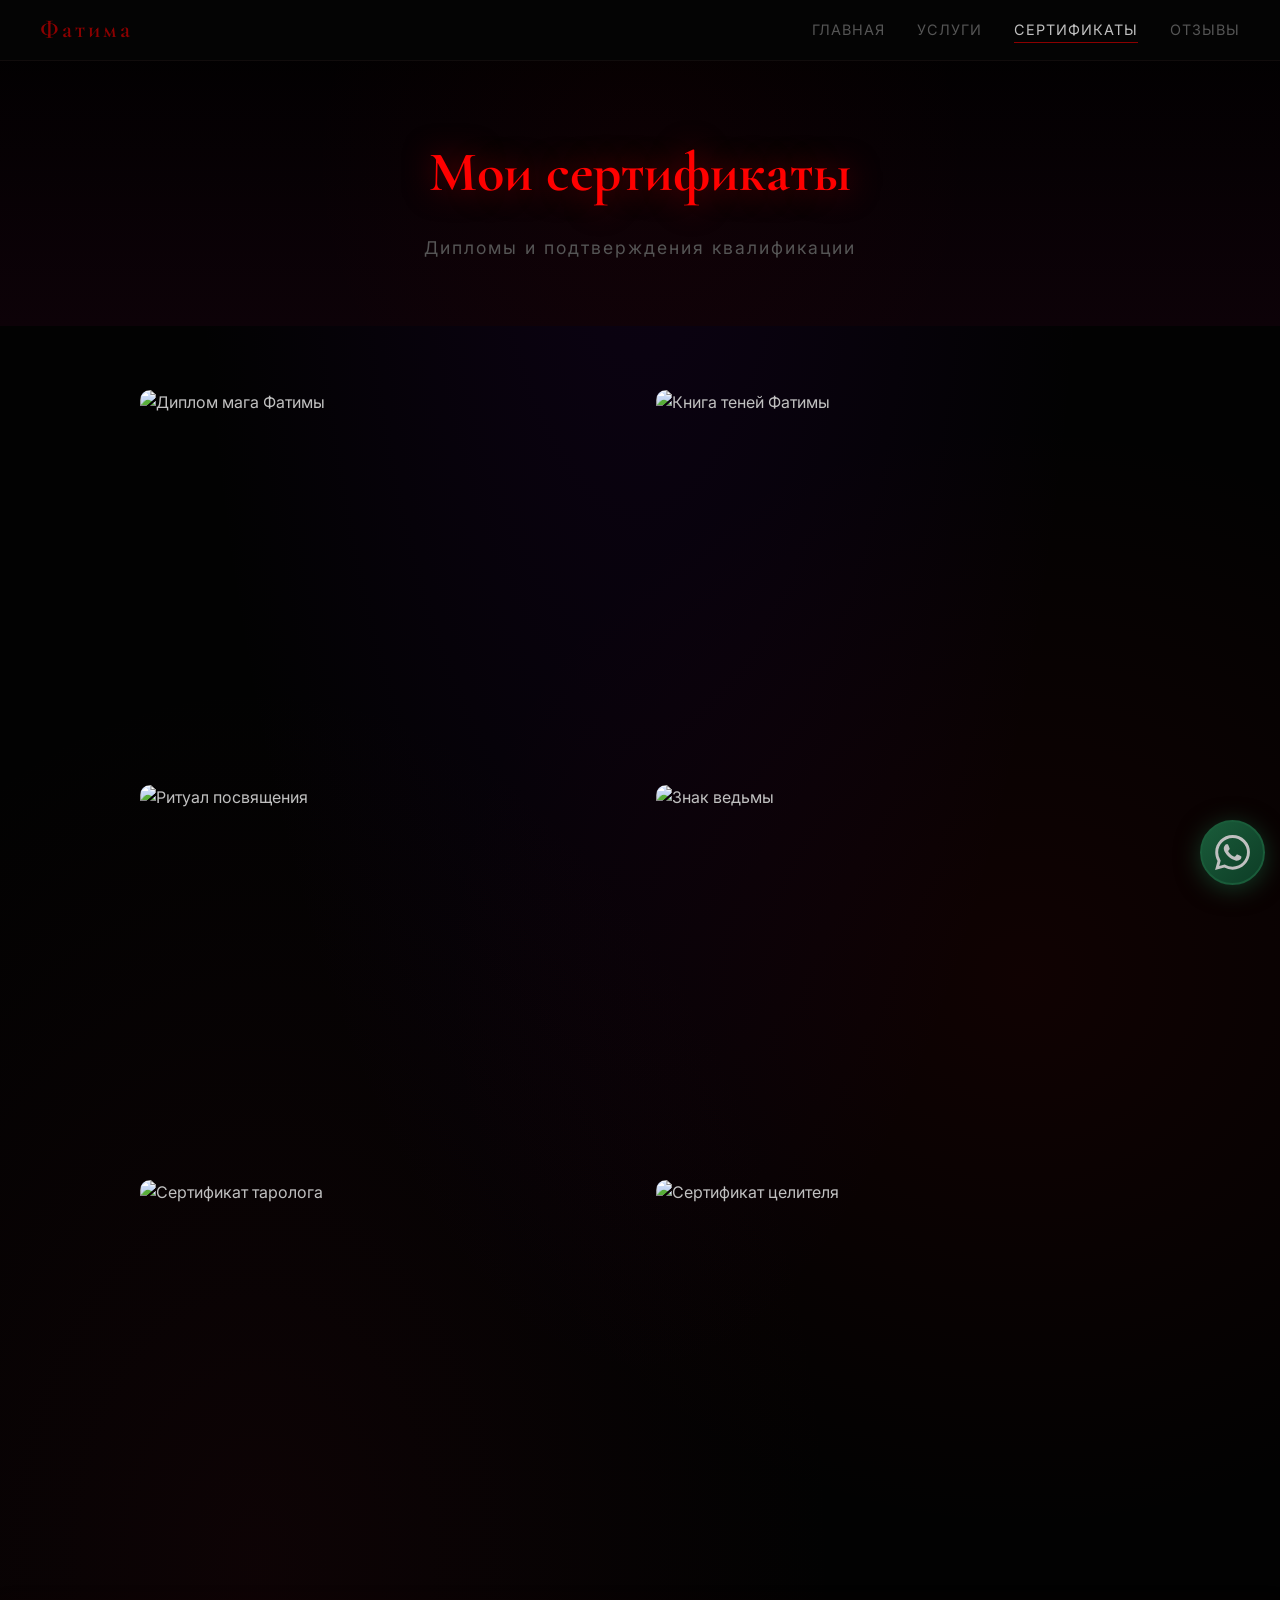
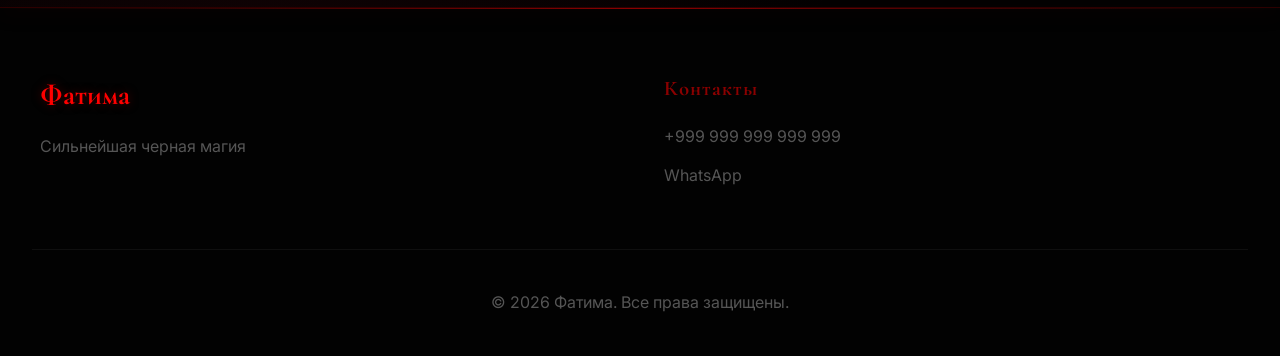
==== commit 647fff7e: "Add: reviews page, floating orbs, more auto-animations" ====
--- a/certificates.html
+++ b/certificates.html
@@ -26,7 +26,7 @@
                 <li><a href="index.html">Главная</a></li>
                 <li><a href="services.html">Услуги</a></li>
                 <li><a href="certificates.html" class="active">Сертификаты</a></li>
-                <li><a href="index.html#reviews">Отзывы</a></li>
+                <li><a href="reviews.html">Отзывы</a></li>
             </ul>
         </div>
     </nav>
--- a/css/main.css
+++ b/css/main.css
@@ -740,7 +740,7 @@
     pointer-events: none;
 }
 
-/* ===== ТУМАН НА CSS ===== */
+/* ===== РЕАЛИСТИЧНЫЙ ТУМАН (CSS-only) ===== */
 .fog-container {
     position: fixed;
     top: 0;
@@ -750,47 +750,75 @@
     pointer-events: none;
     z-index: 50;
     overflow: hidden;
-}
-
-.fog {
-    position: absolute;
-    width: 300%;
-    height: 100%;
+    opacity: 0.5;
+}
+
+/* Слой 1 - нижний туман */
+.fog-layer-1 {
+    position: absolute;
+    width: 200%;
+    height: 80%;
+    left: -50%;
+    bottom: -20%;
     background: 
-        radial-gradient(ellipse at 30% 50%, rgba(20, 20, 30, 0.9) 0%, transparent 50%),
-        radial-gradient(ellipse at 70% 60%, rgba(15, 15, 25, 0.8) 0%, transparent 45%),
-        radial-gradient(ellipse at 50% 80%, rgba(25, 20, 30, 0.7) 0%, transparent 40%);
-    filter: blur(60px);
-    animation: fogMove 40s linear infinite;
-}
-
-.fog-layer-1 {
-    top: -20%;
+        radial-gradient(ellipse 120% 100% at 30% 100%, rgba(20, 20, 25, 0.7) 0%, transparent 70%),
+        radial-gradient(ellipse 80% 60% at 60% 80%, rgba(25, 22, 28, 0.5) 0%, transparent 60%),
+        radial-gradient(ellipse 100% 80% at 80% 90%, rgba(18, 18, 22, 0.6) 0%, transparent 65%);
+    filter: blur(30px) blurX(15px);
+    animation: fogDrift1 45s linear infinite;
+}
+
+/* Слой 2 - средний туман */
+.fog-layer-2 {
+    position: absolute;
+    width: 250%;
+    height: 60%;
+    left: -75%;
+    bottom: 10%;
+    background: 
+        radial-gradient(ellipse 90% 100% at 20% 60%, rgba(22, 20, 26, 0.5) 0%, transparent 55%),
+        radial-gradient(ellipse 110% 80% at 70% 40%, rgba(28, 24, 30, 0.4) 0%, transparent 50%),
+        radial-gradient(ellipse 70% 70% at 50% 70%, rgba(20, 18, 24, 0.6) 0%, transparent 60%);
+    filter: blur(25px) blurX(12px);
+    animation: fogDrift2 60s linear infinite reverse;
     opacity: 0.6;
-    animation-duration: 35s;
-}
-
-.fog-layer-2 {
+}
+
+/* Слой 3 - верхний туман */
+.fog-layer-3 {
+    position: absolute;
+    width: 180%;
+    height: 50%;
+    left: -40%;
     top: 30%;
+    background: 
+        radial-gradient(ellipse 100% 100% at 40% 20%, rgba(24, 22, 28, 0.4) 0%, transparent 50%),
+        radial-gradient(ellipse 80% 60% at 60% 30%, rgba(20, 20, 25, 0.35) 0%, transparent 45%);
+    filter: blur(20px) blurX(10px);
+    animation: fogDrift3 50s linear infinite;
     opacity: 0.4;
-    animation-direction: reverse;
-    animation-duration: 50s;
-    background: 
-        radial-gradient(ellipse at 20% 40%, rgba(30, 20, 20, 0.8) 0%, transparent 45%),
-        radial-gradient(ellipse at 80% 70%, rgba(20, 20, 30, 0.7) 0%, transparent 40%);
-}
-
-.fog-layer-3 {
-    top: 60%;
-    opacity: 0.3;
-    animation-duration: 45s;
-    background: 
-        radial-gradient(ellipse at 50% 50%, rgba(15, 15, 20, 0.9) 0%, transparent 50%);
-}
-
-@keyframes fogMove {
-    0% { transform: translateX(-66%); }
-    100% { transform: translateX(0%); }
+}
+
+/* Анимация движения тумана */
+@keyframes fogDrift1 {
+    0% { transform: translateX(0) translateY(0); }
+    25% { transform: translateX(5%) translateY(2%); }
+    50% { transform: translateX(-3%) translateY(-1%); }
+    75% { transform: translateX(2%) translateY(1%); }
+    100% { transform: translateX(0) translateY(0); }
+}
+
+@keyframes fogDrift2 {
+    0% { transform: translateX(0) translateY(0) scale(1); }
+    33% { transform: translateX(4%) translateY(-2%) scale(1.02); }
+    66% { transform: translateX(-2%) translateY(2%) scale(0.98); }
+    100% { transform: translateX(0) translateY(0) scale(1); }
+}
+
+@keyframes fogDrift3 {
+    0% { transform: translateX(0); opacity: 0.4; }
+    50% { transform: translateX(8%); opacity: 0.5; }
+    100% { transform: translateX(0); opacity: 0.4; }
 }
 
 /* ===== ВОРОНЫ ===== */
@@ -1319,3 +1347,270 @@
 .whatsapp-float:hover svg {
     fill: #ffffff;
 }
+
+/* ===== СТРАНИЦА ОТЗЫВОВ ===== */
+.reviews-stats {
+    display: flex;
+    justify-content: center;
+    gap: 4rem;
+    padding: 3rem 2rem;
+    background: linear-gradient(180deg, #0d0208, #050505);
+    flex-wrap: wrap;
+}
+
+.stat-item {
+    text-align: center;
+    animation: statFloat 3s ease-in-out infinite;
+}
+
+.stat-item:nth-child(2) { animation-delay: 0.5s; }
+.stat-item:nth-child(3) { animation-delay: 1s; }
+
+@keyframes statFloat {
+    0%, 100% { transform: translateY(0); }
+    50% { transform: translateY(-8px); }
+}
+
+.stat-number {
+    display: block;
+    font-family: var(--font-heading);
+    font-size: 3rem;
+    color: var(--color-accent);
+    text-shadow: 0 0 20px rgba(139, 0, 0, 0.5);
+    line-height: 1;
+}
+
+.stat-label {
+    display: block;
+    color: var(--color-text-muted);
+    font-size: 0.9rem;
+    margin-top: 0.5rem;
+    letter-spacing: 1px;
+}
+
+.reviews-detailed {
+    padding: 4rem 2rem;
+    max-width: 800px;
+    margin: 0 auto;
+}
+
+.review-detailed-item {
+    background: linear-gradient(145deg, #0a0a0f, #0d0208);
+    border: 1px solid rgba(30, 20, 20, 0.5);
+    border-radius: 15px;
+    padding: 2rem;
+    margin-bottom: 2rem;
+    position: relative;
+    overflow: hidden;
+    animation: reviewSlideIn 0.8s ease forwards;
+    opacity: 0;
+}
+
+.review-detailed-item:nth-child(1) { animation-delay: 0.1s; }
+.review-detailed-item:nth-child(2) { animation-delay: 0.2s; }
+.review-detailed-item:nth-child(3) { animation-delay: 0.3s; }
+.review-detailed-item:nth-child(4) { animation-delay: 0.4s; }
+.review-detailed-item:nth-child(5) { animation-delay: 0.5s; }
+.review-detailed-item:nth-child(6) { animation-delay: 0.6s; }
+
+@keyframes reviewSlideIn {
+    from {
+        opacity: 0;
+        transform: translateX(-30px);
+    }
+    to {
+        opacity: 1;
+        transform: translateX(0);
+    }
+}
+
+.review-detailed-item::before {
+    content: '"';
+    position: absolute;
+    top: 10px;
+    right: 20px;
+    font-family: var(--font-heading);
+    font-size: 5rem;
+    color: var(--color-accent);
+    opacity: 0.1;
+    line-height: 1;
+}
+
+.review-header {
+    display: flex;
+    justify-content: space-between;
+    align-items: center;
+    margin-bottom: 1rem;
+    flex-wrap: wrap;
+    gap: 0.5rem;
+}
+
+.review-stars-detailed {
+    color: var(--color-accent);
+    letter-spacing: 3px;
+    font-size: 1.1rem;
+    animation: starTwinkle 2s ease-in-out infinite;
+}
+
+@keyframes starTwinkle {
+    0%, 100% { opacity: 0.6; }
+    50% { opacity: 1; }
+}
+
+.review-service {
+    color: var(--color-text-muted);
+    font-size: 0.8rem;
+    text-transform: uppercase;
+    letter-spacing: 1px;
+    padding: 0.3rem 0.8rem;
+    border: 1px solid rgba(30, 20, 20, 0.5);
+    border-radius: 20px;
+}
+
+.review-text-detailed {
+    color: var(--color-text-muted);
+    line-height: 1.8;
+    font-style: italic;
+    margin-bottom: 1.5rem;
+    font-size: 1rem;
+}
+
+.review-footer {
+    display: flex;
+    justify-content: space-between;
+    align-items: center;
+    border-top: 1px solid rgba(30, 20, 20, 0.3);
+    padding-top: 1rem;
+    flex-wrap: wrap;
+    gap: 0.5rem;
+}
+
+.review-author-detailed {
+    color: var(--color-text-light);
+    font-weight: 500;
+}
+
+.review-date {
+    color: var(--color-text-muted);
+    font-size: 0.8rem;
+    opacity: 0.6;
+}
+
+.reviews-cta {
+    text-align: center;
+    padding: 4rem 2rem;
+    background: linear-gradient(180deg, #050505, #0d0208);
+}
+
+.reviews-cta h2 {
+    font-family: var(--font-heading);
+    font-size: 2rem;
+    color: var(--color-accent-bright);
+    margin-bottom: 1rem;
+}
+
+.reviews-cta p {
+    color: var(--color-text-muted);
+    margin-bottom: 2rem;
+}
+
+/* ===== ДВИЖУЩИЕСЯ ЭЛЕМЕНТЫ ФОНА ===== */
+.floating-orb {
+    position: fixed;
+    width: 200px;
+    height: 200px;
+    border-radius: 50%;
+    background: radial-gradient(circle, rgba(139, 0, 0, 0.03) 0%, transparent 70%);
+    pointer-events: none;
+    z-index: 1;
+    animation: orbFloat 20s ease-in-out infinite;
+}
+
+.floating-orb:nth-child(1) {
+    top: 20%;
+    left: 10%;
+    animation-delay: 0s;
+    width: 300px;
+    height: 300px;
+}
+
+.floating-orb:nth-child(2) {
+    top: 60%;
+    right: 10%;
+    animation-delay: 5s;
+    width: 250px;
+    height: 250px;
+}
+
+.floating-orb:nth-child(3) {
+    bottom: 20%;
+    left: 30%;
+    animation-delay: 10s;
+    width: 180px;
+    height: 180px;
+}
+
+@keyframes orbFloat {
+    0%, 100% {
+        transform: translate(0, 0) scale(1);
+        opacity: 0.3;
+    }
+    25% {
+        transform: translate(30px, -20px) scale(1.1);
+        opacity: 0.5;
+    }
+    50% {
+        transform: translate(-20px, 30px) scale(0.9);
+        opacity: 0.3;
+    }
+    75% {
+        transform: translate(20px, 20px) scale(1.05);
+        opacity: 0.4;
+    }
+}
+
+/* ===== ПЛАВНОЕ ПОЯВЛЕНИЕ КАРТОЧЕК ===== */
+.service-card {
+    opacity: 0;
+    animation: cardFadeIn 0.8s ease forwards;
+}
+
+.service-card:nth-child(1) { animation-delay: 0.1s; }
+.service-card:nth-child(2) { animation-delay: 0.2s; }
+.service-card:nth-child(3) { animation-delay: 0.3s; }
+.service-card:nth-child(4) { animation-delay: 0.4s; }
+.service-card:nth-child(5) { animation-delay: 0.5s; }
+.service-card:nth-child(6) { animation-delay: 0.6s; }
+
+.certificate-item {
+    opacity: 0;
+    animation: cardFadeIn 0.8s ease forwards;
+}
+
+.certificate-item:nth-child(1) { animation-delay: 0.1s; }
+.certificate-item:nth-child(2) { animation-delay: 0.2s; }
+.certificate-item:nth-child(3) { animation-delay: 0.3s; }
+.certificate-item:nth-child(4) { animation-delay: 0.4s; }
+
+.review-card {
+    opacity: 0;
+    animation: cardFadeIn 0.8s ease forwards;
+}
+
+.review-card:nth-child(1) { animation-delay: 0.1s; }
+.review-card:nth-child(2) { animation-delay: 0.2s; }
+.review-card:nth-child(3) { animation-delay: 0.3s; }
+.review-card:nth-child(4) { animation-delay: 0.4s; }
+.review-card:nth-child(5) { animation-delay: 0.5s; }
+.review-card:nth-child(6) { animation-delay: 0.6s; }
+
+@keyframes cardFadeIn {
+    from {
+        opacity: 0;
+        transform: translateY(30px);
+    }
+    to {
+        opacity: 1;
+        transform: translateY(0);
+    }
+}
--- a/css/responsive.css
+++ b/css/responsive.css
@@ -1,93 +1,272 @@
-/* ===== АДАПТИВНЫЕ СТИЛИ ===== */
-
-/* ===== ПЛАНШЕТЫ (до 1024px) ===== */
-@media (max-width: 1024px) {
+/* ===== АДАПТИВ ПОД МОБИЛЬНЫЕ (QUALITY) ===== */
+
+/* ===== БАЗОВЫЕ НАСТРОЙКИ ===== */
+@media (max-width: 768px) {
+    html {
+        font-size: 16px;
+    }
+    
+    body {
+        overflow-x: hidden;
+    }
+}
+
+/* ===== ГЛАВНАЯ (HERO) НА ТЕЛЕФОНАХ ===== */
+@media (max-width: 768px) {
     .hero {
-        padding: 3rem 1.5rem;
-    }
-    
-    .services-grid {
-        grid-template-columns: repeat(auto-fit, minmax(250px, 1fr));
-        gap: 1.5rem;
-    }
-    
-    .reviews-grid {
-        grid-template-columns: repeat(auto-fit, minmax(280px, 1fr));
-    }
-    
-    .footer-content {
-        grid-template-columns: repeat(2, 1fr);
-        gap: 2rem;
-    }
-}
-
-/* ===== МОБИЛЬНЫЕ (до 768px) ===== */
-@media (max-width: 768px) {
-    .hero {
-        min-height: 90vh;
-        padding: 2rem 1rem;
+        min-height: 100vh;
+        min-height: 100dvh;
+        padding: 70px 1rem 2rem;
+        display: flex;
+        flex-direction: column;
+        justify-content: center;
+        align-items: center;
     }
     
     .hero-content {
-        max-width: 100%;
-    }
-    
-    .hero-image-placeholder {
-        width: 250px;
-        height: 350px;
-        margin-top: 2rem;
-    }
-    
+        padding: 0;
+        text-align: center;
+        width: 100%;
+    }
+    
+    .hero-title {
+        font-size: clamp(1.8rem, 9vw, 2.8rem);
+        line-height: 1.1;
+        margin-bottom: 0.8rem;
+        letter-spacing: 2px;
+    }
+    
+    .hero-subtitle {
+        font-size: clamp(1rem, 5vw, 1.5rem);
+        letter-spacing: 4px;
+        margin-bottom: 2rem;
+    }
+    
+    /* Кнопка WhatsApp */
     .whatsapp-btn {
         padding: 0.9rem 1.8rem;
-        font-size: 1rem;
-    }
-    
+        font-size: 0.9rem;
+        display: inline-flex;
+        align-items: center;
+        gap: 0.5rem;
+        width: auto;
+        justify-content: center;
+    }
+    
+    .whatsapp-icon {
+        width: 20px;
+        height: 20px;
+    }
+    
+    /* Рамка для фото */
+    .hero-image-placeholder {
+        width: 200px;
+        height: 280px;
+        margin-top: 1.5rem;
+        border-width: 2px;
+    }
+    
+    .placeholder-text {
+        font-size: 1.1rem;
+    }
+    
+    .placeholder-hint {
+        font-size: 0.75rem;
+    }
+}
+
+/* ===== ДЕРЕВЬЯ НА МОБИЛЬНЫХ ===== */
+@media (max-width: 768px) {
+    .trees-container {
+        display: none;
+    }
+}
+
+/* ===== СВЕТЛЯЧКИ НА МОБИЛЬНЫХ ===== */
+@media (max-width: 768px) {
+    .fireflies-container {
+        display: none;
+    }
+}
+
+/* ===== НАВИГАЦИЯ НА ТЕЛЕФОНАХ ===== */
+@media (max-width: 768px) {
+    .nav {
+        position: fixed;
+        top: 0;
+        left: 0;
+        right: 0;
+        background: rgba(5, 5, 5, 0.98);
+        backdrop-filter: blur(20px);
+        -webkit-backdrop-filter: blur(20px);
+        z-index: 9999;
+        padding: 0;
+        height: 56px;
+    }
+    
+    .nav-content {
+        display: flex;
+        justify-content: space-between;
+        align-items: center;
+        padding: 0 1rem;
+        height: 56px;
+    }
+    
+    .nav-logo {
+        font-size: 1.1rem;
+        letter-spacing: 2px;
+        color: #666;
+        text-decoration: none;
+    }
+    
+    .nav-links {
+        display: flex;
+        gap: 0;
+        list-style: none;
+    }
+    
+    .nav-links li {
+        display: block;
+    }
+    
+    .nav-links a {
+        color: #555;
+        text-decoration: none;
+        font-size: 0.7rem;
+        letter-spacing: 0.5px;
+        padding: 0.5rem 0.7rem;
+        display: block;
+        text-transform: uppercase;
+    }
+    
+    .nav-links a:hover,
+    .nav-links a.active {
+        color: #888;
+    }
+    
+    .nav-links a::after {
+        display: none;
+    }
+}
+
+/* ===== СЕКЦИЯ УСЛУГ НА ТЕЛЕФОНАХ ===== */
+@media (max-width: 768px) {
     .services {
-        padding: 4rem 1rem;
+        padding: 3rem 1rem;
+    }
+    
+    .section-title {
+        font-size: 1.8rem;
+        margin-bottom: 2rem;
     }
     
     .services-grid {
         grid-template-columns: 1fr;
-        gap: 1.5rem;
+        gap: 1.2rem;
     }
     
     .service-card {
-        padding: 2rem 1.5rem;
-    }
-    
+        padding: 1.8rem 1.2rem;
+        border-radius: 12px;
+    }
+    
+    .service-icon {
+        font-size: 2.5rem;
+        margin-bottom: 1rem;
+    }
+    
+    .service-card h3 {
+        font-size: 1.2rem;
+        margin-bottom: 0.7rem;
+    }
+    
+    .service-card p {
+        font-size: 0.85rem;
+        line-height: 1.6;
+        margin-bottom: 1rem;
+    }
+    
+    .service-price {
+        padding: 0.4rem 1rem;
+        font-size: 0.85rem;
+    }
+}
+
+/* ===== СЕРТИФИКАТЫ НА МОБИЛЬНЫХ ===== */
+@media (max-width: 768px) {
     .certificates {
-        padding: 4rem 1rem;
+        padding: 3rem 1rem;
     }
     
     .certificates-grid {
         grid-template-columns: repeat(2, 1fr);
-        gap: 1rem;
-    }
-    
+        gap: 0.8rem;
+    }
+    
+    .certificate-placeholder {
+        aspect-ratio: 1;
+        font-size: 0.8rem;
+    }
+}
+
+/* ===== ОТЗЫВЫ НА МОБИЛЬНЫХ ===== */
+@media (max-width: 768px) {
     .reviews {
-        padding: 4rem 1rem;
+        padding: 3rem 1rem;
     }
     
     .reviews-grid {
         grid-template-columns: 1fr;
-        gap: 1.5rem;
+        gap: 1.2rem;
     }
     
     .review-card {
-        padding: 2rem 1.5rem;
-    }
-    
+        padding: 1.5rem;
+        border-radius: 12px;
+    }
+    
+    .review-stars {
+        font-size: 1rem;
+        letter-spacing: 2px;
+        margin-bottom: 0.7rem;
+    }
+    
+    .review-text {
+        font-size: 0.9rem;
+        line-height: 1.7;
+        margin-bottom: 1rem;
+    }
+    
+    .review-author {
+        font-size: 0.9rem;
+    }
+}
+
+/* ===== ВИДЕО НА МОБИЛЬНЫХ ===== */
+@media (max-width: 768px) {
     .video-section {
-        padding: 4rem 1rem;
+        padding: 3rem 1rem;
+    }
+    
+    .video-intro {
+        margin-bottom: 2rem;
     }
     
     .video-text {
-        font-size: 1rem;
-    }
-    
+        font-size: 0.95rem;
+        line-height: 1.7;
+    }
+    
+    .video-container {
+        border-radius: 10px;
+        overflow: hidden;
+    }
+}
+
+/* ===== ПОДВАЛ НА МОБИЛЬНЫХ ===== */
+@media (max-width: 768px) {
     .footer {
-        padding: 3rem 1rem 1.5rem;
+        padding: 2.5rem 1rem 1.5rem;
     }
     
     .footer-content {
@@ -96,149 +275,322 @@
         text-align: center;
     }
     
-    .footer-links li a:hover {
-        padding-left: 0;
-    }
-    
+    .footer-section h3 {
+        font-size: 1.4rem;
+    }
+    
+    .footer-section h4 {
+        font-size: 1.1rem;
+        margin-bottom: 1rem;
+    }
+    
+    .footer-links {
+        align-items: center;
+    }
+    
+    .footer-bottom {
+        padding-top: 2rem;
+    }
+}
+
+/* ===== ПЛАВАЮЩАЯ КНОПКА WHATSAPP ===== */
+@media (max-width: 768px) {
     .whatsapp-float {
+        width: 52px;
+        height: 52px;
         bottom: 15px;
         right: 15px;
-        width: 55px;
-        height: 55px;
     }
     
     .whatsapp-float svg {
-        width: 28px;
-        height: 28px;
-    }
-}
-
-/* ===== МАЛЕНЬКИЕ МОБИЛЬНЫЕ (до 480px) ===== */
+        width: 26px;
+        height: 26px;
+    }
+}
+
+/* ===== ВОРОНЫ И ПАУТИНА (скрываем на мобильных) ===== */
+@media (max-width: 768px) {
+    .crows-container,
+    .web {
+        display: none;
+    }
+}
+
+/* ===== СТРАНИЦЫ SERVICES И CERTIFICATES ===== */
+@media (max-width: 768px) {
+    .page-header {
+        padding: 6rem 1rem 2.5rem;
+    }
+    
+    .page-title {
+        font-size: 1.8rem;
+    }
+    
+    .page-subtitle {
+        font-size: 0.9rem;
+    }
+    
+    .services-detailed {
+        padding: 2rem 1rem;
+    }
+    
+    .service-detail {
+        grid-template-columns: 1fr;
+        gap: 1rem;
+        padding: 2rem 0;
+    }
+    
+    .service-number {
+        font-size: 2rem;
+    }
+    
+    .service-content h2 {
+        font-size: 1.4rem;
+    }
+    
+    .service-content p {
+        font-size: 0.9rem;
+        line-height: 1.7;
+    }
+    
+    .service-features li {
+        font-size: 0.85rem;
+    }
+    
+    .service-price-large {
+        display: block;
+        margin-bottom: 1rem;
+    }
+    
+    .whatsapp-btn {
+        display: inline-flex;
+    }
+    
+    .certificates-gallery {
+        padding: 2rem 1rem;
+    }
+    
+    .certificates-gallery .certificates-grid {
+        grid-template-columns: 1fr;
+    }
+}
+
+/* ===== МАЛЕНЬК��Е ЭКРАНЫ (< 480px) ===== */
 @media (max-width: 480px) {
+    .nav-content {
+        padding: 0 0.8rem;
+    }
+    
+    .nav-logo {
+        font-size: 1rem;
+    }
+    
+    .nav-links a {
+        font-size: 0.65rem;
+        padding: 0.4rem 0.5rem;
+    }
+    
+    .hero {
+        padding: 60px 0.8rem 1.5rem;
+    }
+    
     .hero-title {
-        font-size: clamp(2rem, 12vw, 3rem);
-        letter-spacing: 1px;
+        font-size: 1.6rem;
     }
     
     .hero-subtitle {
-        font-size: clamp(1.2rem, 6vw, 2rem);
+        font-size: 0.9rem;
         letter-spacing: 3px;
-        margin-bottom: 1.5rem;
-    }
-    
-    .hero-image-placeholder {
-        width: 200px;
-        height: 280px;
-        margin-top: 1.5rem;
-    }
-    
-    .placeholder-text {
-        font-size: 1.2rem;
-    }
-    
-    .placeholder-hint {
-        font-size: 0.8rem;
     }
     
     .whatsapp-btn {
         padding: 0.8rem 1.5rem;
-        font-size: 0.9rem;
+        font-size: 0.8rem;
+    }
+    
+    .hero-image-placeholder {
+        width: 170px;
+        height: 240px;
+    }
+    
+    .service-card {
+        padding: 1.5rem 1rem;
+    }
+    
+    .service-icon {
+        font-size: 2.2rem;
+    }
+    
+    .service-card h3 {
+        font-size: 1.1rem;
+    }
+    
+    .certificate-placeholder {
+        font-size: 0.7rem;
+    }
+    
+    .review-card {
+        padding: 1.2rem;
+    }
+    
+    .review-text {
+        font-size: 0.85rem;
+    }
+    
+    .whatsapp-float {
+        width: 48px;
+        height: 48px;
+        bottom: 12px;
+        right: 12px;
+    }
+    
+    .whatsapp-float svg {
+        width: 24px;
+        height: 24px;
+    }
+    
+    .page-header {
+        padding: 5rem 0.8rem 2rem;
+    }
+    
+    .page-title {
+        font-size: 1.6rem;
+    }
+    
+    .page-subtitle {
+        font-size: 0.8rem;
+    }
+}
+
+/* ===== ЛАНДШАФТ (горизонтальный) ===== */
+@media (max-height: 500px) and (orientation: landscape) and (max-width: 768px) {
+    .hero {
+        min-height: auto;
+        padding: 60px 1rem 1.5rem;
+    }
+    
+    .hero-title {
+        font-size: 1.4rem;
+    }
+    
+    .hero-subtitle {
+        font-size: 0.8rem;
+        margin-bottom: 1rem;
+    }
+    
+    .hero-image-placeholder {
+        width: 120px;
+        height: 160px;
+        margin-top: 1rem;
+    }
+    
+    .section-title {
+        font-size: 1.4rem;
+        margin-bottom: 1.5rem;
+    }
+}
+
+/* ===== IPHONE SE / МАЛЕНЬКИЕ ЭКРАНЫ ===== */
+@media (max-width: 375px) {
+    .nav-logo {
+        font-size: 0.9rem;
+        letter-spacing: 1px;
+    }
+    
+    .hero-title {
+        font-size: 1.4rem;
+        letter-spacing: 1px;
+    }
+    
+    .hero-image-placeholder {
+        width: 150px;
+        height: 210px;
+    }
+    
+    .whatsapp-btn {
+        width: 100%;
+        justify-content: center;
+    }
+}
+
+/* ===== SAFE AREA (iPhone notch) ===== */
+@supports (padding-top: env(safe-area-inset-top)) {
+    .nav {
+        padding-top: env(safe-area-inset-top);
+    }
+    
+    .whatsapp-float {
+        bottom: calc(15px + env(safe-area-inset-bottom));
+        right: calc(15px + env(safe-area-inset-right));
+    }
+}
+
+/* ===== TOUCH DEVICE ===== */
+@media (hover: none) and (pointer: coarse) {
+    .service-card:hover {
+        transform: none;
+    }
+    
+    .service-card:active {
+        transform: scale(0.98);
+    }
+    
+    .whatsapp-btn:active {
+        transform: scale(0.95);
+    }
+}
+
+/* ===== СТРАНИЦА ОТЗЫВОВ НА МОБИЛЬНЫХ ===== */
+@media (max-width: 768px) {
+    .reviews-stats {
+        gap: 2rem;
+        padding: 2rem 1rem;
+    }
+    
+    .stat-number {
+        font-size: 2rem;
+    }
+    
+    .stat-label {
+        font-size: 0.8rem;
+    }
+    
+    .reviews-detailed {
+        padding: 2rem 1rem;
+    }
+    
+    .review-detailed-item {
+        padding: 1.5rem;
+    }
+    
+    .review-header {
         flex-direction: column;
-        gap: 0.5rem;
-    }
-    
-    .section-title {
-        font-size: clamp(1.8rem, 8vw, 2.5rem);
-        margin-bottom: 2rem;
-    }
-    
-    .service-icon {
-        font-size: 3rem;
-    }
-    
-    .service-card h3 {
-        font-size: 1.3rem;
-    }
-    
-    .service-card p {
-        font-size: 0.9rem;
-    }
-    
-    .certificates-grid {
-        grid-template-columns: 1fr;
-    }
-    
-    .review-text {
-        font-size: 0.95rem;
-    }
-    
-    .review-author {
-        font-size: 1rem;
-    }
-    
-    .video-container {
-        border-radius: 10px;
-    }
-    
-    .footer-section h3 {
-        font-size: 1.5rem;
-    }
-    
-    .footer-section h4 {
-        font-size: 1.2rem;
-    }
-}
-
-/* ===== ОРИЕНТАЦИЯ LANDSCAPE НА МОБИЛЬНЫХ ===== */
-@media (max-height: 500px) and (orientation: landscape) {
-    .hero {
-        min-height: 100vh;
-        flex-direction: row;
-        justify-content: space-between;
-        padding: 2rem;
-    }
-    
-    .hero-content {
-        text-align: left;
-        max-width: 60%;
-    }
-    
-    .hero-image-placeholder {
-        width: 180px;
-        height: 240px;
-        margin-top: 0;
-        margin-left: 2rem;
-    }
-}
-
-/* ===== ВЫСОКИЕ ЭКРАНЫ ===== */
-@media (min-height: 900px) {
-    .hero {
-        min-height: 100vh;
-    }
-    
-    .services,
-    .certificates,
-    .reviews,
-    .video-section {
-        padding: 8rem 2rem;
-    }
-}
-
-/* ===== ПЕРЕКЛЮЧЕНИЕ НА ТЁМНУЮ ТЕМУ (если пользователь предпочитает) ===== */
-@media (prefers-color-scheme: light) {
-    /* Оставляем тёмную тему по умолчанию для мистического стиля */
-}
-
-/* ===== УМЕНЬШЕННОЕ ДВИЖЕНИЕ (для доступности) ===== */
-@media (prefers-reduced-motion: reduce) {
-    * {
-        animation-duration: 0.01ms !important;
-        animation-iteration-count: 1 !important;
-        transition-duration: 0.01ms !important;
-    }
-    
-    html {
-        scroll-behavior: auto;
-    }
-}
+        align-items: flex-start;
+    }
+    
+    .review-text-detailed {
+        font-size: 0.9rem;
+    }
+    
+    .review-footer {
+        flex-direction: column;
+        align-items: flex-start;
+    }
+    
+    .reviews-cta h2 {
+        font-size: 1.6rem;
+    }
+}
+
+/* ===== PRINT ===== */
+@media print {
+    .nav,
+    .whatsapp-float,
+    .fog-container,
+    .fireflies-container,
+    .crows-container,
+    .trees-container,
+    .web {
+        display: none !important;
+    }
+}
--- a/css/animations.css
+++ b/css/animations.css
@@ -1,3 +1,5 @@
+/* ===== ДОПОЛНИТЕЛЬНЫЕ АНИМАЦИИ ===== */
+
 /* ===== ДОПОЛНИТЕЛЬНЫЕ АНИМАЦИИ ===== */
 
 /* ===== ТРЯСКА ДЕРЕВА ===== */
@@ -6,8 +8,6 @@
     25% { transform: rotate(var(--rotation, -5deg)) scale(1.02); }
     75% { transform: rotate(var(--rotation, 5deg)) scale(1.02); }
 }
-
-/* ===== ПЛАВНОЕ ПОЯВЛЕНИЕ ПРИ СКРОЛЛЕ ===== */
 .fade-in {
     opacity: 0;
     transform: translateY(30px);
@@ -196,24 +196,324 @@
     }
 }
 
-/* ===== АНИМАЦИЯ ДЛЯ РАМКИ ФОТО ===== */
+/* ===== АВТОМАТИЧЕСКИЕ АНИМАЦИИ (без hover) ===== */
+
+/* ===== ПОЯВЛЕНИЕ ПРИ ЗАГРУЗКЕ ===== */
+body {
+    animation: pageFadeIn 1.2s ease-out;
+}
+
+@keyframes pageFadeIn {
+    from {
+        opacity: 0;
+        filter: brightness(0.5);
+    }
+    to {
+        opacity: 1;
+        filter: brightness(1);
+    }
+}
+
+/* ===== АВТОМАТИЧЕСКОЕ ПОЯВЛЕНИЕ СЕКЦИЙ ===== */
+.services-section-animate,
+.certificates-section-animate,
+.reviews-section-animate,
+.video-section-animate {
+    animation: sectionFadeIn 1s ease-out forwards;
+    opacity: 0;
+}
+
+.services-section-animate {
+    animation-delay: 0.3s;
+}
+
+.certificates-section-animate {
+    animation-delay: 0.5s;
+}
+
+.reviews-section-animate {
+    animation-delay: 0.7s;
+}
+
+.video-section-animate {
+    animation-delay: 0.9s;
+}
+
+@keyframes sectionFadeIn {
+    from {
+        opacity: 0;
+        transform: translateY(40px);
+    }
+    to {
+        opacity: 1;
+        transform: translateY(0);
+    }
+}
+
+/* ===== АВТОМАТИЧЕСКАЯ ПУЛЬСАЦИЯ ЗАГОЛОВКА ===== */
+.hero-title {
+    animation: autoGlow 4s ease-in-out infinite alternate, flicker 0.15s infinite;
+}
+
+@keyframes autoGlow {
+    0% {
+        text-shadow: 0 0 40px rgba(139, 0, 0, 0.6),
+                    0 0 80px rgba(74, 0, 128, 0.4);
+        opacity: 0.9;
+    }
+    50% {
+        text-shadow: 0 0 60px rgba(139, 0, 0, 0.9),
+                    0 0 100px rgba(74, 0, 128, 0.6);
+        opacity: 1;
+    }
+    100% {
+        text-shadow: 0 0 40px rgba(139, 0, 0, 0.6),
+                    0 0 80px rgba(74, 0, 128, 0.4);
+        opacity: 0.9;
+    }
+}
+
+@keyframes flicker {
+    0%, 100% { opacity: 1; }
+    92% { opacity: 1; }
+    93% { opacity: 0.85; }
+    94% { opacity: 1; }
+    96% { opacity: 0.9; }
+    97% { opacity: 1; }
+}
+
+/* ===== АВТОМАТИЧЕСКАЯ ПУЛЬСАЦИЯ РАМКИ ФОТО ===== */
 .hero-image-placeholder {
-    animation: darkBorderPulse 6s ease-in-out infinite;
-}
-
-@keyframes darkBorderPulse {
+    animation: autoBorderPulse 6s ease-in-out infinite;
+}
+
+@keyframes autoBorderPulse {
     0%, 100% {
         border-color: #1a0a0a;
         box-shadow: 
-            0 0 20px rgba(0, 0, 0, 0.6),
+            0 0 25px rgba(0, 0, 0, 0.5),
             inset 0 0 50px rgba(0, 0, 0, 0.8);
     }
     50% {
-        border-color: #2a1010;
+        border-color: #252020;
         box-shadow: 
-            0 0 30px rgba(40, 10, 10, 0.4),
+            0 0 40px rgba(30, 20, 20, 0.4),
             inset 0 0 50px rgba(0, 0, 0, 0.8);
     }
+}
+
+/* ===== ДЫМ / SMOKE АВТОМАТИЧЕСКИЙ ===== */
+.smoke-container {
+    position: absolute;
+    bottom: 0;
+    left: 0;
+    width: 100%;
+    height: 300px;
+    pointer-events: none;
+    overflow: hidden;
+    z-index: 2;
+    opacity: 0.3;
+}
+
+.smoke-wisp {
+    position: absolute;
+    width: 100px;
+    height: 100px;
+    background: radial-gradient(ellipse, rgba(40, 35, 45, 0.4) 0%, transparent 70%);
+    filter: blur(20px);
+    animation: smokeRise 12s ease-out infinite;
+    opacity: 0;
+}
+
+.smoke-wisp:nth-child(1) {
+    left: 10%;
+    animation-delay: 0s;
+    width: 80px;
+    height: 80px;
+}
+
+.smoke-wisp:nth-child(2) {
+    left: 30%;
+    animation-delay: 3s;
+    width: 120px;
+    height: 120px;
+}
+
+.smoke-wisp:nth-child(3) {
+    left: 50%;
+    animation-delay: 6s;
+    width: 90px;
+    height: 90px;
+}
+
+.smoke-wisp:nth-child(4) {
+    left: 70%;
+    animation-delay: 2s;
+    width: 110px;
+    height: 110px;
+}
+
+.smoke-wisp:nth-child(5) {
+    left: 85%;
+    animation-delay: 5s;
+    width: 70px;
+    height: 70px;
+}
+
+@keyframes smokeRise {
+    0% {
+        transform: translateY(250px) scale(1);
+        opacity: 0;
+    }
+    20% {
+        opacity: 0.4;
+    }
+    80% {
+        opacity: 0.2;
+    }
+    100% {
+        transform: translateY(-100px) scale(2.5);
+        opacity: 0;
+    }
+}
+
+/* ===== ПЛАВНОЕ ПОЯВЛЕНИЕ КАРТОЧЕК (AUTO) ===== */
+.certificate-item {
+    opacity: 0;
+    animation: cardFadeIn 0.8s ease forwards;
+}
+
+.certificate-item:nth-child(1) { animation-delay: 0.1s; }
+.certificate-item:nth-child(2) { animation-delay: 0.2s; }
+.certificate-item:nth-child(3) { animation-delay: 0.3s; }
+.certificate-item:nth-child(4) { animation-delay: 0.4s; }
+.certificate-item:nth-child(5) { animation-delay: 0.5s; }
+.certificate-item:nth-child(6) { animation-delay: 0.6s; }
+.certificate-item:nth-child(7) { animation-delay: 0.7s; }
+.certificate-item:nth-child(8) { animation-delay: 0.8s; }
+
+.service-card:nth-child(1) { animation-delay: 0.1s; }
+.service-card:nth-child(2) { animation-delay: 0.2s; }
+.service-card:nth-child(3) { animation-delay: 0.3s; }
+.service-card:nth-child(4) { animation-delay: 0.4s; }
+.service-card:nth-child(5) { animation-delay: 0.5s; }
+.service-card:nth-child(6) { animation-delay: 0.6s; }
+.service-card:nth-child(7) { animation-delay: 0.7s; }
+.service-card:nth-child(8) { animation-delay: 0.8s; }
+
+.review-card:nth-child(1) { animation-delay: 0.1s; }
+.review-card:nth-child(2) { animation-delay: 0.2s; }
+.review-card:nth-child(3) { animation-delay: 0.3s; }
+.review-card:nth-child(4) { animation-delay: 0.4s; }
+.review-card:nth-child(5) { animation-delay: 0.5s; }
+.review-card:nth-child(6) { animation-delay: 0.6s; }
+
+@keyframes cardFadeIn {
+    from {
+        opacity: 0;
+        transform: translateY(30px);
+    }
+    to {
+        opacity: 1;
+        transform: translateY(0);
+    }
+}
+
+/* ===== SERVICE И REVIEW КАРТОЧКИ ===== */
+.service-card,
+.review-card {
+    opacity: 0;
+    animation: cardFadeIn 0.8s ease forwards;
+}
+
+.service-card:nth-child(1) { animation-delay: 0.1s; }
+.service-card:nth-child(2) { animation-delay: 0.2s; }
+.service-card:nth-child(3) { animation-delay: 0.3s; }
+.service-card:nth-child(4) { animation-delay: 0.4s; }
+.service-card:nth-child(5) { animation-delay: 0.5s; }
+.service-card:nth-child(6) { animation-delay: 0.6s; }
+.service-card:nth-child(7) { animation-delay: 0.7s; }
+.service-card:nth-child(8) { animation-delay: 0.8s; }
+
+.review-card:nth-child(1) { animation-delay: 0.1s; }
+.review-card:nth-child(2) { animation-delay: 0.2s; }
+.review-card:nth-child(3) { animation-delay: 0.3s; }
+.review-card:nth-child(4) { animation-delay: 0.4s; }
+.review-card:nth-child(5) { animation-delay: 0.5s; }
+.review-card:nth-child(6) { animation-delay: 0.6s; }
+
+/* ===== АВТОМАТИЧЕСКАЯ ПУЛЬСАЦИЯ WHATSAPP ===== */
+.whatsapp-float {
+    animation: autoWhasappPulse 2.5s ease-in-out infinite;
+}
+
+@keyframes autoWhasappPulse {
+    0%, 100% {
+        transform: scale(1);
+        box-shadow: 0 4px 20px rgba(26, 92, 58, 0.5);
+    }
+    50% {
+        transform: scale(1.08);
+        box-shadow: 0 6px 30px rgba(26, 92, 58, 0.7);
+    }
+}
+
+/* ===== МЕРЦАНИЕ ЗВЁЗД (AUTO) ===== */
+.review-stars {
+    animation: autoStarPulse 3s ease-in-out infinite;
+}
+
+@keyframes autoStarPulse {
+    0%, 100% { opacity: 0.4; }
+    50% { opacity: 0.7; }
+}
+
+/* ===== АВТОМАТИЧЕСКОЕ ПОДЧЁРКИВАНИЕ ССЫЛОК ===== */
+.footer-links li a::after {
+    content: '';
+    position: absolute;
+    bottom: -3px;
+    left: 0;
+    width: 100%;
+    height: 1px;
+    background: #252525;
+    transform: scaleX(0);
+    transform-origin: left;
+    transition: transform 0.4s ease;
+}
+
+.footer-links li a:hover::after {
+    transform: scaleX(1);
+}
+
+/* ===== ПЛАВНЫЙ SCROLL BAR ===== */
+html {
+    scroll-behavior: smooth;
+    scrollbar-width: thin;
+    scrollbar-color: #1a1a1a #050505;
+}
+
+::-webkit-scrollbar {
+    width: 8px;
+}
+
+::-webkit-scrollbar-track {
+    background: #050505;
+}
+
+::-webkit-scrollbar-thumb {
+    background: #1a1a1a;
+    border-radius: 4px;
+}
+
+::-webkit-scrollbar-thumb:hover {
+    background: #252525;
+}
+
+/* ===== ЛЕГКОЕ MERKABEh ===== */
+@keyframes subtleFloat {
+    0%, 100% { transform: translateY(0); }
+    50% { transform: translateY(-5px); }
 }
 
 /* ===== СКРОЛЛ-ИНДИКАТОР (можно добавить стрелку вниз) ===== */
